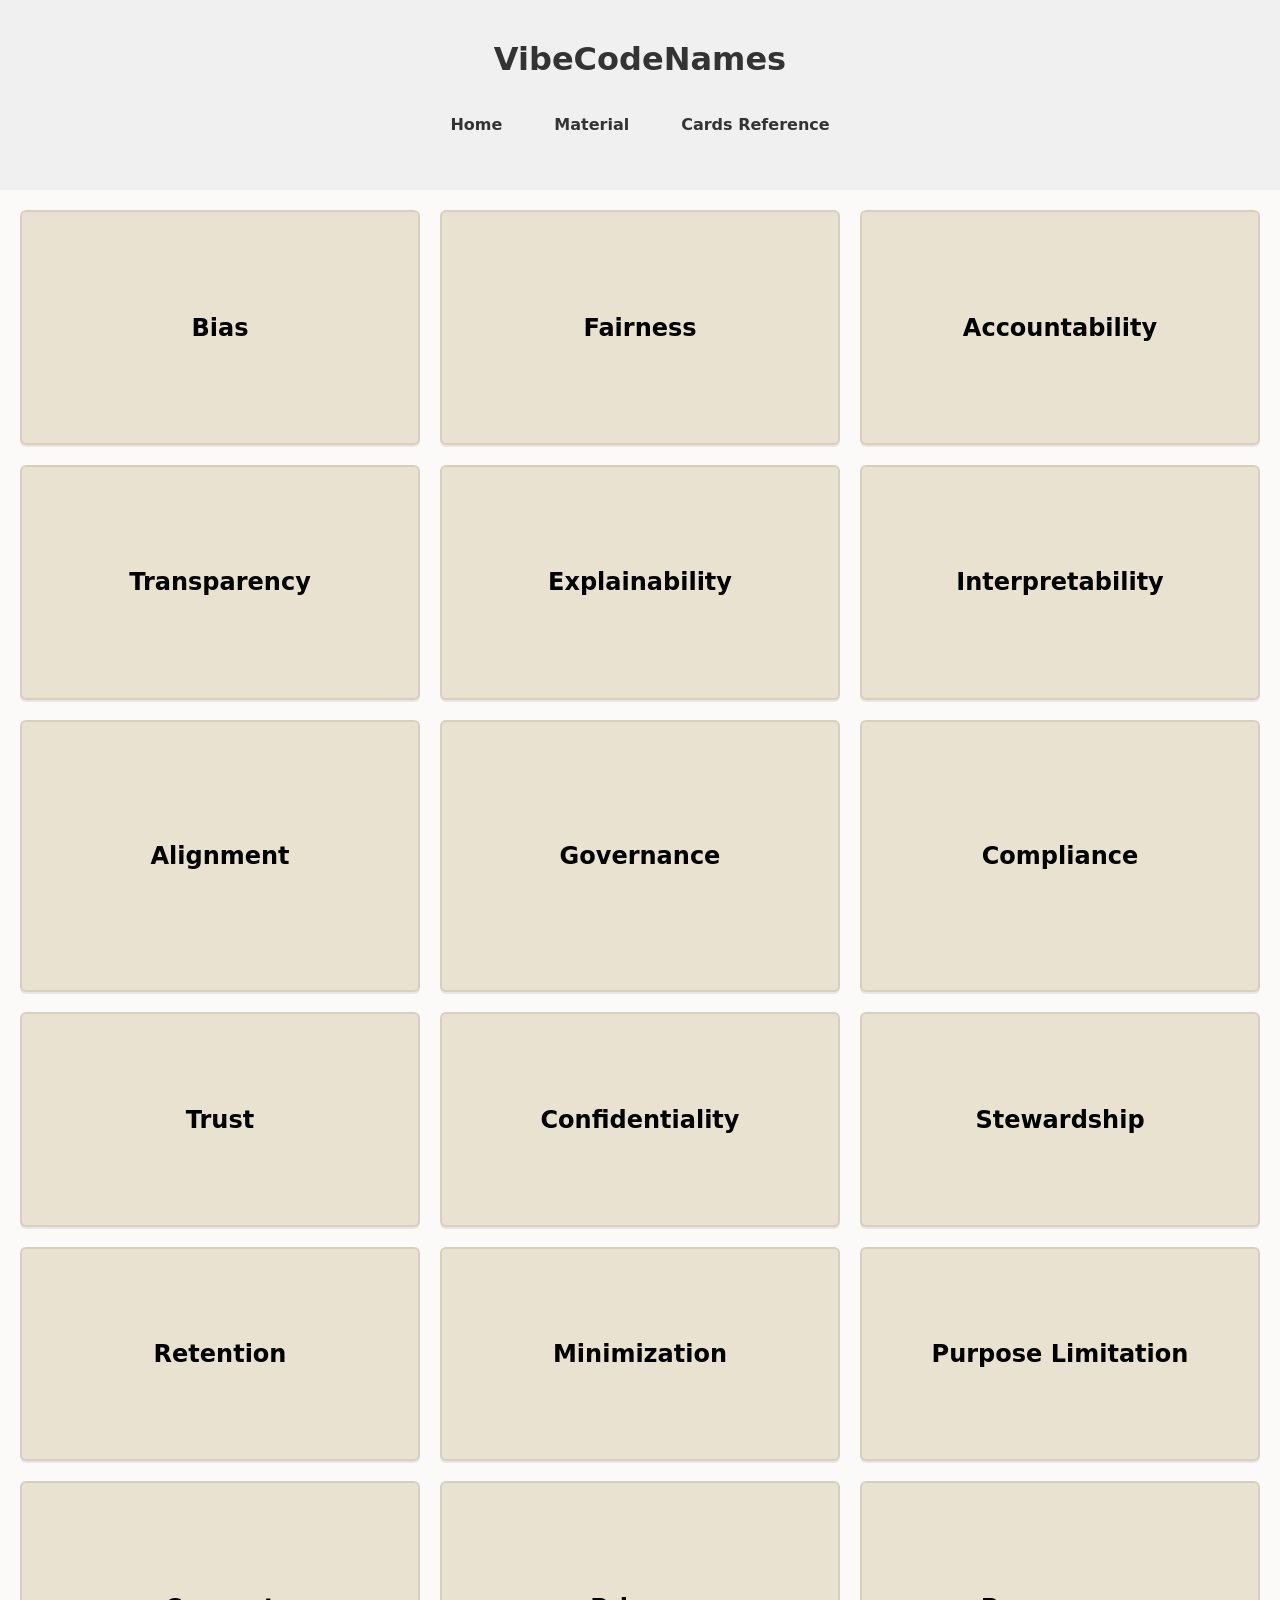
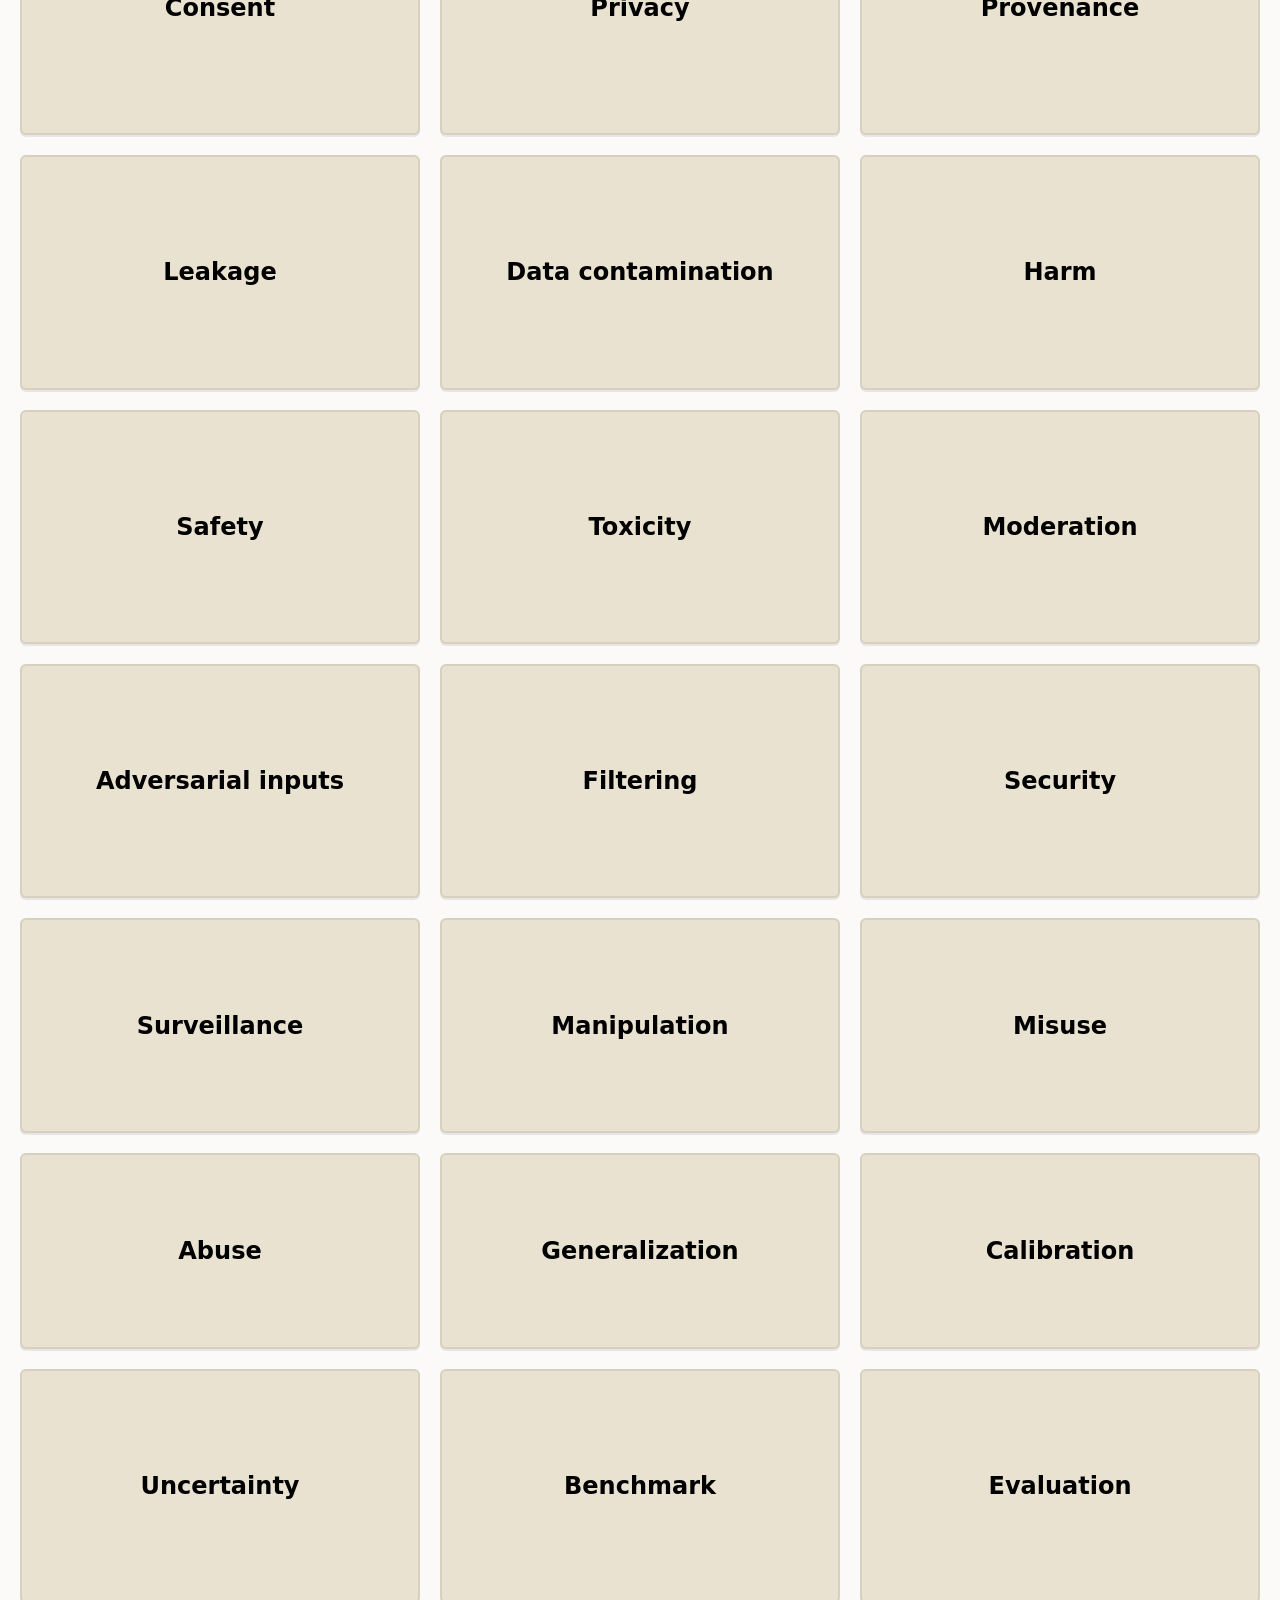
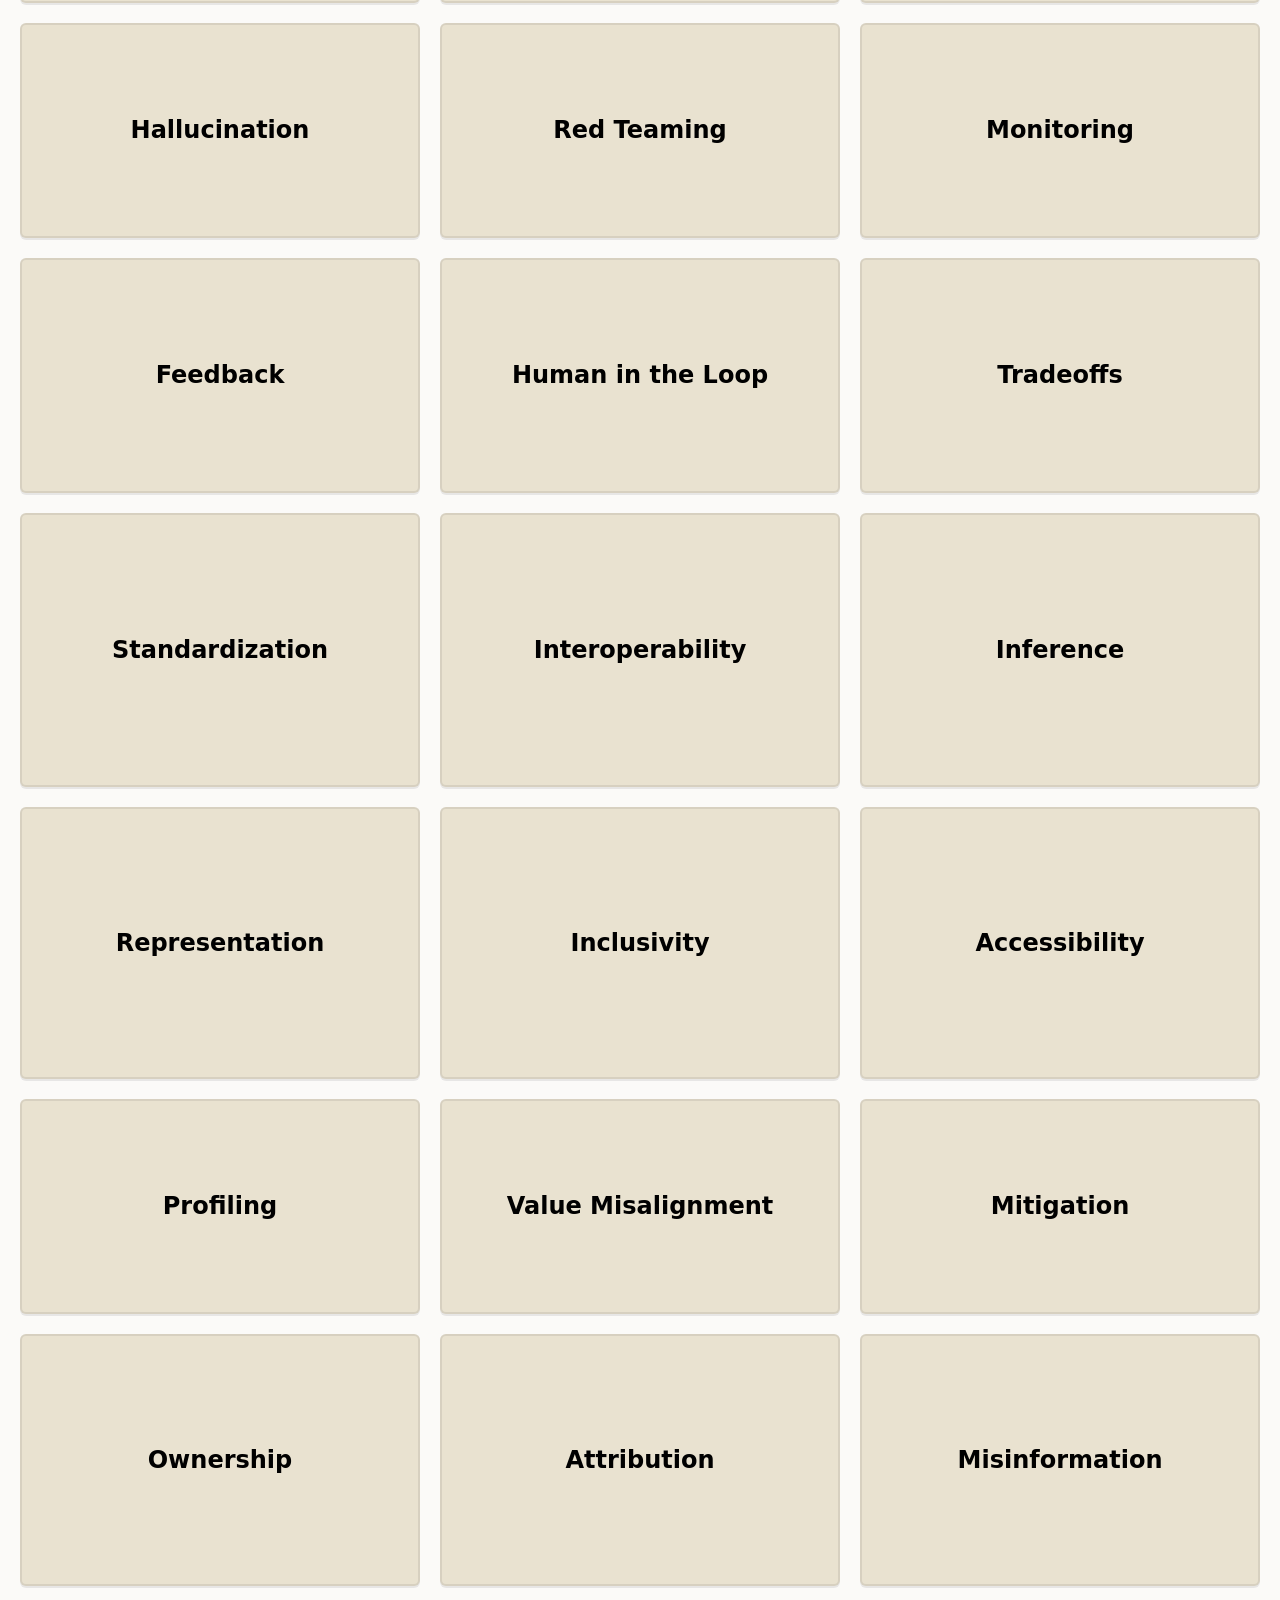
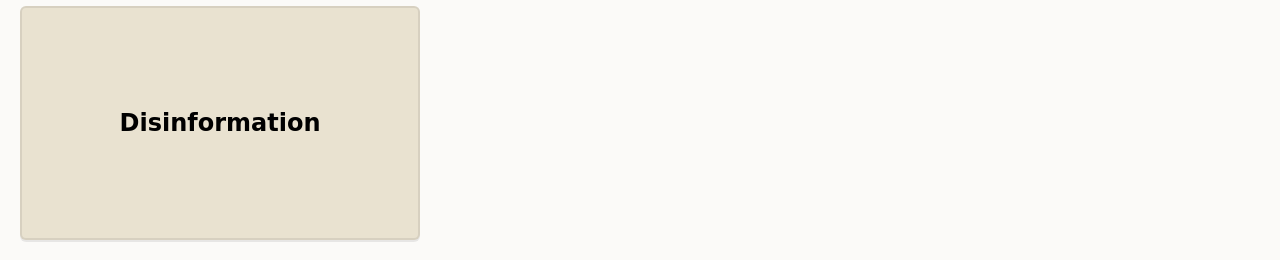
==== cards.html @ 82acf96e "do some extra work" ====
<!DOCTYPE html>
<html lang="en">

<head>
    <meta charset="UTF-8">
    <meta name="viewport" content="width=device-width, initial-scale=1.0">
    <title>VibeCodeNames - Cards</title>
    <link rel="stylesheet" href="styles.css">
    <link rel="stylesheet" href="cards.css">
    <script src="script.js" defer></script>
</head>

<body>
    <header>
        <h1><a href="index.html">VibeCodeNames</a></h1>
        <nav>
            <ul>
                <li><a href="index.html">Home</a></li>
                <li><a href="material.html">Material</a></li>
                <li><a href="cards.html">Cards Reference</a></li>
            </ul>
        </nav>
    </header>
    <div id="cards-container">
        <div class="card">
            <div class="full">
                <div class="card-header">
                    <h2>Bias</h2>
                </div>
                <div class="card-body">
                    <p class="word-definition">A systematic skew in data or model behavior that leads to unfair outcomes
                        for certain groups.</p>
                    <p class="word-question">If an AI hiring tool favors men over women for tech jobs, who is
                        responsible for fixing it? The developers, the company, or society?</p>
                </div>
            </div>
            <div class="initial">
                <h2>Bias</h2>
            </div>
        </div>

        <div class="card">
            <div class="full">
                <div class="card-header">
                    <h2>Fairness</h2>
                </div>
                <div class="card-body">
                    <p class="word-definition">The principle that models produce equitable outcomes across different
                        individuals or groups.</p>
                    <p class="word-question">Can an AI model ever be truly fair, or will it always reflect the biases of
                        its developers and its training data?</p>
                </div>
            </div>
            <div class="initial">
                <h2>Fairness</h2>
            </div>
        </div>

        <div class="card">
            <div class="full">
                <div class="card-header">
                    <h2>Accountability</h2>
                </div>
                <div class="card-body">
                    <p class="word-definition">The assignment of responsibility for the decisions and impacts of NLP
                        systems.</p>
                    <p class="word-question">If an AI model makes a harmful decision, who should be held responsible?
                    </p>
                </div>
            </div>
            <div class="initial">
                <h2>Accountability</h2>
            </div>
        </div>

        <div class="card">
            <div class="full">
                <div class="card-header">
                    <h2>Transparency</h2>
                </div>
                <div class="card-body">
                    <p class="word-definition">The degree to which data, model behavior, and decision processes are open
                        and understandable.</p>
                    <p class="word-question">If an AI model makes a decision that affects your life, should you have the
                        right to know how it made that decision?</p>
                </div>
            </div>
            <div class="initial">
                <h2>Transparency</h2>
            </div>
        </div>

        <div class="card">
            <div class="full">
                <div class="card-header">
                    <h2>Explainability</h2>
                </div>
                <div class="card-body">
                    <p class="word-definition">The ability to provide human-understandable reasons for a model’s
                        outputs.</p>
                    <p class="word-question">How much should we trust the decision of an AI model if we can't fully
                        understand how it reaches that conclusion?</p>
                </div>
            </div>
            <div class="initial">
                <h2>Explainability</h2>
            </div>
        </div>

        <div class="card">
            <div class="full">
                <div class="card-header">
                    <h2>Interpretability</h2>
                </div>
                <div class="card-body">
                    <p class="word-definition">The extent to which a model’s internal mechanisms can be directly
                        understood by humans.</p>
                    <p class="word-question">Is it acceptable for an AI model to be a "black box" if it works well, or
                        should we always know how it works?</p>
                </div>
            </div>
            <div class="initial">
                <h2>Interpretability</h2>
            </div>
        </div>

        <div class="card">
            <div class="full">
                <div class="card-header">
                    <h2>Alignment</h2>
                </div>
                <div class="card-body">
                    <p class="word-definition">The process of ensuring model behavior conforms to human values and
                        intended goals.</p>
                    <p class="word-question">Whose values should ann AI model align with? The values of its developers?
                        The values of its users? The values of society as a whole? What if these conflict with each
                        other?</p>
                </div>
            </div>
            <div class="initial">
                <h2>Alignment</h2>
            </div>
        </div>

        <div class="card">
            <div class="full">
                <div class="card-header">
                    <h2>Governance</h2>
                </div>
                <div class="card-body">
                    <p class="word-definition">The frameworks, policies, and processes guiding responsible AI
                        development and deployment.</p>
                    <p class="word-question">Should governments regulate AI models, or should developers be allowed to
                        self-regulate? What are the risks of either approach</p>
                </div>
            </div>
            <div class="initial">
                <h2>Governance</h2>
            </div>
        </div>

        <div class="card">
            <div class="full">
                <div class="card-header">
                    <h2>Compliance</h2>
                </div>
                <div class="card-body">
                    <p class="word-definition">Adherence to legal, regulatory, and ethical standards.</p>
                    <p class="word-question">If an AI model breaks a law, but its developers did not intend for this to
                        happen, can they be held accountable? If not, who (if anybody) can?</p>
                </div>
            </div>
            <div class="initial">
                <h2>Compliance</h2>
            </div>
        </div>

        <div class="card">
            <div class="full">
                <div class="card-header">
                    <h2>Trust</h2>
                </div>
                <div class="card-body">
                    <p class="word-definition">User confidence in a model’s reliability, transparency, and behavior.</p>
                    <p class="word-question">What does it take for you to trust an AI model?</p>
                </div>
            </div>
            <div class="initial">
                <h2>Trust</h2>
            </div>
        </div>

        <div class="card">
            <div class="full">
                <div class="card-header">
                    <h2>Confidentiality</h2>
                </div>
                <div class="card-body">
                    <p class="word-definition">The restriction of data access to authorized entities only.</p>
                    <p class="word-question">Should AI models in healthcare have access to sensitive patient data?</p>
                </div>
            </div>
            <div class="initial">
                <h2>Confidentiality</h2>
            </div>
        </div>

        <div class="card">
            <div class="full">
                <div class="card-header">
                    <h2>Stewardship</h2>
                </div>
                <div class="card-body">
                    <p class="word-definition">The responsible management of data throughout its lifecycle.</p>
                    <p class="word-question">Who should ultimately be held accountable for ensuring responsible data
                        stewardship within an organization?</p>
                </div>
            </div>
            <div class="initial">
                <h2>Stewardship</h2>
            </div>
        </div>

        <div class="card">
            <div class="full">
                <div class="card-header">
                    <h2>Retention</h2>
                </div>
                <div class="card-body">
                    <p class="word-definition">Policies governing how long data is stored before deletion.</p>
                    <p class="word-question">How long should companies be allowed to keep your data?</p>
                </div>
            </div>
            <div class="initial">
                <h2>Retention</h2>
            </div>
        </div>

        <div class="card">
            <div class="full">
                <div class="card-header">
                    <h2>Minimization</h2>
                </div>
                <div class="card-body">
                    <p class="word-definition">The practice of collecting only the data necessary for a specific
                        purpose.</p>
                    <p class="word-question">Does strict data minimization hinder the development of more accurate
                        systems?</p>
                </div>
            </div>
            <div class="initial">
                <h2>Minimization</h2>
            </div>
        </div>

        <div class="card">
            <div class="full">
                <div class="card-header">
                    <h2>Purpose Limitation</h2>
                </div>
                <div class="card-body">
                    <p class="word-definition">The use of data strictly for the originally specified uses.</p>
                    <p class="word-question">If a company uses your data for a different purpose than originally stated
                        that benefits you, is that ethically right?</p>
                </div>
            </div>
            <div class="initial">
                <h2>Purpose Limitation</h2>
            </div>
        </div>

        <div class="card">
            <div class="full">
                <div class="card-header">
                    <h2>Consent</h2>
                </div>
                <div class="card-body">
                    <p class="word-definition">User permission for collecting, processing, or using their data in NLP
                        systems.</p>
                    <p class="word-question">Is it ethical for companies to use your data if it is publicly available
                        (e.g. via social media), even if you didn't explictly agree to its use?</p>
                </div>
            </div>
            <div class="initial">
                <h2>Consent</h2>
            </div>
        </div>

        <div class="card">
            <div class="full">
                <div class="card-header">
                    <h2>Privacy</h2>
                </div>
                <div class="card-body">
                    <p class="word-definition">The protection of personal or sensitive information from unauthorized
                        access or exposure.</p>
                    <p class="word-question">To what extent are you willing to trade privacy for convenience or
                        personalized services?</p>
                </div>
            </div>
            <div class="initial">
                <h2>Privacy</h2>
            </div>
        </div>

        <div class="card">
            <div class="full">
                <div class="card-header">
                    <h2>Provenance</h2>
                </div>
                <div class="card-body">
                    <p class="word-definition">The origin, history, and transformations of data.</p>
                    <p class="word-question">Should companies be required to disclose where their training data comes
                        from?</p>
                </div>
            </div>
            <div class="initial">
                <h2>Provenance</h2>
            </div>
        </div>

        <div class="card">
            <div class="full">
                <div class="card-header">
                    <h2>Leakage</h2>
                </div>
                <div class="card-body">
                    <p class="word-definition">The unintended exposure of sensitive or training data during training or
                        inference.</p>
                    <p class="word-question">How can leakage affect perceived model performance and what misconceptions
                        could this introduce?</p>
                </div>
            </div>
            <div class="initial">
                <h2>Leakage</h2>
            </div>
        </div>

        <div class="card">
            <div class="full">
                <div class="card-header">
                    <h2>Data contamination</h2>
                </div>
                <div class="card-body">
                    <p class="word-definition">The inclusion of evaluation or benchmark data in training data, inflating
                        performance estimates.</p>
                    <p class="word-question">How does data contamination affect the credibility of benchmarks and
                        reported performance?</p>
                </div>
            </div>
            <div class="initial">
                <h2>Data contamination</h2>
            </div>
        </div>

        <div class="card">
            <div class="full">
                <div class="card-header">
                    <h2>Harm</h2>
                </div>
                <div class="card-body">
                    <p class="word-definition">Negative impacts caused by model behavior, including discrimination,
                        misinformation, or privacy violations.</p>
                    <p class="word-question">How could an AI model potentially harm you personally?</p>
                </div>
            </div>
            <div class="initial">
                <h2>Harm</h2>
            </div>
        </div>

        <div class="card">
            <div class="full">
                <div class="card-header">
                    <h2>Safety</h2>
                </div>
                <div class="card-body">
                    <p class="word-definition">The implementation of mechanisms that prevent harmful or unintended model
                        behavior.</p>
                    <p class="word-question">Should AI companies be required to actively notify its users about the
                        risks of using their model?</p>
                </div>
            </div>
            <div class="initial">
                <h2>Safety</h2>
            </div>
        </div>

        <div class="card">
            <div class="full">
                <div class="card-header">
                    <h2>Toxicity</h2>
                </div>
                <div class="card-body">
                    <p class="word-definition">The presence of offensive, abusive, or harmful language in text data or
                        outputs.</p>
                    <p class="word-question">Who decides what is considered toxic or not, and how does this differ per
                        medium?</p>
                </div>
            </div>
            <div class="initial">
                <h2>Toxicity</h2>
            </div>
        </div>

        <div class="card">
            <div class="full">
                <div class="card-header">
                    <h2>Moderation</h2>
                </div>
                <div class="card-body">
                    <p class="word-definition">The filtering or control of content to enforce safety or policy
                        constraints.</p>
                    <p class="word-question">How can moderation be performed consistently, while avoiding possible
                        individual biases of the moderators?</p>
                </div>
            </div>
            <div class="initial">
                <h2>Moderation</h2>
            </div>
        </div>

        <div class="card">
            <div class="full">
                <div class="card-header">
                    <h2>Adversarial inputs</h2>
                </div>
                <div class="card-body">
                    <p class="word-definition">Inputs intentionally crafted to exploit model weaknesses or cause errors.
                    </p>
                    <p class="word-question">Is it realistic to expect AI models to be fully resistant to adversarial
                        attacks, or should we instead focus on mitigation and response?</p>
                </div>
            </div>
            <div class="initial">
                <h2>Adversarial inputs</h2>
            </div>
        </div>

        <div class="card">
            <div class="full">
                <div class="card-header">
                    <h2>Filtering</h2>
                </div>
                <div class="card-body">
                    <p class="word-definition">The removal of undesirable or harmful content from data or outputs.</p>
                    <p class="word-question">Who should decide what is undesirable or harmful content?</p>
                </div>
            </div>
            <div class="initial">
                <h2>Filtering</h2>
            </div>
        </div>

        <div class="card">
            <div class="full">
                <div class="card-header">
                    <h2>Security</h2>
                </div>
                <div class="card-body">
                    <p class="word-definition">The protection of systems and data from unauthorized access, attacks, or
                        breaches.</p>
                    <p class="word-question">How much security is “enough”?</p>
                </div>
            </div>
            <div class="initial">
                <h2>Security</h2>
            </div>
        </div>

        <div class="card">
            <div class="full">
                <div class="card-header">
                    <h2>Surveillance</h2>
                </div>
                <div class="card-body">
                    <p class="word-definition">The large-scale monitoring of individuals through data collection and
                        analysis.</p>
                    <p class="word-question">Is surveillance ever right?</p>
                </div>
            </div>
            <div class="initial">
                <h2>Surveillance</h2>
            </div>
        </div>

        <div class="card">
            <div class="full">
                <div class="card-header">
                    <h2>Manipulation</h2>
                </div>
                <div class="card-body">
                    <p class="word-definition">The use of language models to influence user beliefs or behavior without
                        informed consent.</p>
                    <p class="word-question">Should an AI model manipulate someone if its in their best interest?</p>
                </div>
            </div>
            <div class="initial">
                <h2>Manipulation</h2>
            </div>
        </div>

        <div class="card">
            <div class="full">
                <div class="card-header">
                    <h2>Misuse</h2>
                </div>
                <div class="card-body">
                    <p class="word-definition">The unintended or inappropriate use of NLP systems.</p>
                    <p class="word-question">How can we prevent misuse of AI models?</p>
                </div>
            </div>
            <div class="initial">
                <h2>Misuse</h2>
            </div>
        </div>

        <div class="card">
            <div class="full">
                <div class="card-header">
                    <h2>Abuse</h2>
                </div>
                <div class="card-body">
                    <p class="word-definition">The deliberate use of NLP systems to cause harm or deceive.</p>
                    <p class="word-question">Where should the line be drawn between misuse and deliberate abuse of AI
                        systems?</p>
                </div>
            </div>
            <div class="initial">
                <h2>Abuse</h2>
            </div>
        </div>

        <div class="card">
            <div class="full">
                <div class="card-header">
                    <h2>Generalization</h2>
                </div>
                <div class="card-body">
                    <p class="word-definition">The ability of a model to perform well on unseen data outside its
                        training set.</p>
                    <p class="word-question">What could cause an AI model to work perfectly in a lab but fail in the
                        real world?</p>
                </div>
            </div>
            <div class="initial">
                <h2>Generalization</h2>
            </div>
        </div>

        <div class="card">
            <div class="full">
                <div class="card-header">
                    <h2>Calibration</h2>
                </div>
                <div class="card-body">
                    <p class="word-definition">The alignment between predicted probabilities and actual outcomes.</p>
                    <p class="word-question">How could the calibration of a model be improved?</p>
                </div>
            </div>
            <div class="initial">
                <h2>Calibration</h2>
            </div>
        </div>

        <div class="card">
            <div class="full">
                <div class="card-header">
                    <h2>Uncertainty</h2>
                </div>
                <div class="card-body">
                    <p class="word-definition">The degree of confidence associated with a model’s predictions.</p>
                    <p class="word-question">How certain do you think an AI model should be of an answer before
                        providing it? It is good enough to provide any answer, even if it's very uncertain?</p>
                </div>
            </div>
            <div class="initial">
                <h2>Uncertainty</h2>
            </div>
        </div>

        <div class="card">
            <div class="full">
                <div class="card-header">
                    <h2>Benchmark</h2>
                </div>
                <div class="card-body">
                    <p class="word-definition">A standardized dataset or metric used to compare model performance.</p>
                    <p class="word-question">What is a good way to evaluate how well a model performs? Are current
                        benchmarks (e.g. accuracy on different tasks) a good representation of how the world works?</p>
                </div>
            </div>
            <div class="initial">
                <h2>Benchmark</h2>
            </div>
        </div>

        <div class="card">
            <div class="full">
                <div class="card-header">
                    <h2>Evaluation</h2>
                </div>
                <div class="card-body">
                    <p class="word-definition">The measurement of model performance using technical and ethical metrics.
                    </p>
                    <p class="word-question">How can evaluation of a model influence its impact on the world?</p>
                </div>
            </div>
            <div class="initial">
                <h2>Evaluation</h2>
            </div>
        </div>

        <div class="card">
            <div class="full">
                <div class="card-header">
                    <h2>Hallucination</h2>
                </div>
                <div class="card-body">
                    <p class="word-definition">The generation of fluent but factually incorrect or unsupported content.
                    </p>
                    <p class="word-question">How can it be that these AI models produce content that is factually
                        untrue? Consider how these models work under the hood.</p>
                </div>
            </div>
            <div class="initial">
                <h2>Hallucination</h2>
            </div>
        </div>

        <div class="card">
            <div class="full">
                <div class="card-header">
                    <h2>Red Teaming</h2>
                </div>
                <div class="card-body">
                    <p class="word-definition">The practice of probing models to identify risks, vulnerabilities, or
                        failure modes.</p>
                    <p class="word-question">Should all AI models be required to undergo an third party probe to check
                        for security?</p>
                </div>
            </div>
            <div class="initial">
                <h2>Red Teaming</h2>
            </div>
        </div>

        <div class="card">
            <div class="full">
                <div class="card-header">
                    <h2>Monitoring</h2>
                </div>
                <div class="card-body">
                    <p class="word-definition">The continuous observation of model behavior in deployed environments.
                    </p>
                    <p class="word-question">In what ways does the amount of monitoring impact a model's performance?
                    </p>
                </div>
            </div>
            <div class="initial">
                <h2>Monitoring</h2>
            </div>
        </div>

        <div class="card">
            <div class="full">
                <div class="card-header">
                    <h2>Feedback</h2>
                </div>
                <div class="card-body">
                    <p class="word-definition">Information from users or systems used to improve model performance.</p>
                    <p class="word-question">How can we ensure that user feedback is helpful and doesn't introduce new
                        biases?</p>
                </div>
            </div>
            <div class="initial">
                <h2>Feedback</h2>
            </div>
        </div>

        <div class="card">
            <div class="full">
                <div class="card-header">
                    <h2>Human in the Loop</h2>
                </div>
                <div class="card-body">
                    <p class="word-definition">A design approach where human oversight is integrated into automated
                        decision-making.</p>
                    <p class="word-question">Could you imagine a scenario in which no human in the loop is required?
                        What would it look like?</p>
                </div>
            </div>
            <div class="initial">
                <h2>Human in the Loop</h2>
            </div>
        </div>

        <div class="card">
            <div class="full">
                <div class="card-header">
                    <h2>Tradeoffs</h2>
                </div>
                <div class="card-body">
                    <p class="word-definition">The balancing of competing objectives such as accuracy, fairness, and
                        efficiency.</p>
                    <p class="word-question">Should any of the aforementioned objectives take priority over others? Why
                        or why not?</p>
                </div>
            </div>
            <div class="initial">
                <h2>Tradeoffs</h2>
            </div>
        </div>

        <div class="card">
            <div class="full">
                <div class="card-header">
                    <h2>Standardization</h2>
                </div>
                <div class="card-body">
                    <p class="word-definition">The establishment of common practices, formats, or benchmarks.</p>
                    <p class="word-question">Should there be global standards for AI development, or should every
                        country/region make its own rules?</p>
                </div>
            </div>
            <div class="initial">
                <h2>Standardization</h2>
            </div>
        </div>

        <div class="card">
            <div class="full">
                <div class="card-header">
                    <h2>Interoperability</h2>
                </div>
                <div class="card-body">
                    <p class="word-definition">The ability of different systems to exchange and use data</p>
                    <p class="word-question">Should AI models from different companies be forced to work together, even
                        if it harms competition?</p>
                </div>
            </div>
            <div class="initial">
                <h2>Interoperability</h2>
            </div>
        </div>

        <div class="card">
            <div class="full">
                <div class="card-header">
                    <h2>Inference</h2>
                </div>
                <div class="card-body">
                    <p class="word-definition">The "doing" part of AI, where a trained model applies its learned
                        knowledge to new data, producing outputs like predictions, interpretations, or generated
                        responses</p>
                    <p class="word-question">How can we ensure that the output of the AI accurately infers from its
                        learned knowledge?</p>
                </div>
            </div>
            <div class="initial">
                <h2>Inference</h2>
            </div>
        </div>

        <div class="card">
            <div class="full">
                <div class="card-header">
                    <h2>Representation</h2>
                </div>
                <div class="card-body">
                    <p class="word-definition">The presence and portrayal of different demographic or social groups in
                        data.</p>
                    <p class="word-question">How would you want different social groups to be represented? Accurately
                        relating to the proportions in the real world, or some ideal world? (e.g., men and women split
                        50/50 in every profession, or more true to real life?)</p>
                </div>
            </div>
            <div class="initial">
                <h2>Representation</h2>
            </div>
        </div>

        <div class="card">
            <div class="full">
                <div class="card-header">
                    <h2>Inclusivity</h2>
                </div>
                <div class="card-body">
                    <p class="word-definition">The practice of ensuring diverse groups are fairly considered in system
                        design and outputs.</p>
                    <p class="word-question">How do you think inclusion could and should be implemented in AI? Do you
                        think all groups should be represented equally or does that bring their own issues?</p>
                </div>
            </div>
            <div class="initial">
                <h2>Inclusivity</h2>
            </div>
        </div>

        <div class="card">
            <div class="full">
                <div class="card-header">
                    <h2>Accessibility</h2>
                </div>
                <div class="card-body">
                    <p class="word-definition">The design of systems to be usable by people with varying abilities and
                        needs.</p>
                    <p class="word-question">Should AI companies make their models accessible to everyone, even if that
                        entails a lot of work for a small group?</p>
                </div>
            </div>
            <div class="initial">
                <h2>Accessibility</h2>
            </div>
        </div>

        <div class="card">
            <div class="full">
                <div class="card-header">
                    <h2>Profiling</h2>
                </div>
                <div class="card-body">
                    <p class="word-definition">The analysis of text data to infer attributes about individuals or
                        groups.</p>
                    <p class="word-question">What could be the danger of using a large amount of text about one group to
                        make conclusions about an individual?</p>
                </div>
            </div>
            <div class="initial">
                <h2>Profiling</h2>
            </div>
        </div>

        <div class="card">
            <div class="full">
                <div class="card-header">
                    <h2>Value Misalignment</h2>
                </div>
                <div class="card-body">
                    <p class="word-definition">A mismatch between model behavior and intended human values or goals.</p>
                    <p class="word-question">What would be an example of value misalignment, and how could this issue be
                        fixed?</p>
                </div>
            </div>
            <div class="initial">
                <h2>Value Misalignment</h2>
            </div>
        </div>

        <div class="card">
            <div class="full">
                <div class="card-header">
                    <h2>Mitigation</h2>
                </div>
                <div class="card-body">
                    <p class="word-definition">Actions taken to reduce identified risks or harms.</p>
                    <p class="word-question">Who should decide what the risks and harms are, and what is “good”?</p>
                </div>
            </div>
            <div class="initial">
                <h2>Mitigation</h2>
            </div>
        </div>

        <div class="card">
            <div class="full">
                <div class="card-header">
                    <h2>Ownership</h2>
                </div>
                <div class="card-body">
                    <p class="word-definition">The rights and control over data, models, or generated outputs.</p>
                    <p class="word-question">When you give a prompt to an AI model, who owns the rights to the answer it
                        produces?</p>
                </div>
            </div>
            <div class="initial">
                <h2>Ownership</h2>
            </div>
        </div>

        <div class="card">
            <div class="full">
                <div class="card-header">
                    <h2>Attribution</h2>
                </div>
                <div class="card-body">
                    <p class="word-definition">The identification and crediting of data sources or generated content
                        origins.</p>
                    <p class="word-question">How should AI companies respect the original authors when collecting data
                        and training on it? Should they be allowed to use any data they want, or should there be rules
                        and regulations?</p>
                </div>
            </div>
            <div class="initial">
                <h2>Attribution</h2>
            </div>
        </div>

        <div class="card">
            <div class="full">
                <div class="card-header">
                    <h2>Misinformation</h2>
                </div>
                <div class="card-body">
                    <p class="word-definition">False or misleading information produced without intent to deceive.</p>
                    <p class="word-question">How can an AI help in the spreading of misinformation?</p>
                </div>
            </div>
            <div class="initial">
                <h2>Misinformation</h2>
            </div>
        </div>

        <div class="card">
            <div class="full">
                <div class="card-header">
                    <h2>Disinformation</h2>
                </div>
                <div class="card-body">
                    <p class="word-definition">False information deliberately created to mislead.</p>
                    <p class="word-question">Is it easy to create disinformation with LLMs? Try it yourself! Think of a
                        creative (but fake) news headline, and have an LLM come up with a related article.</p>
                </div>
            </div>
            <div class="initial">
                <h2>Disinformation</h2>
            </div>
        </div>


    </div>
</body>

</html>
---- styles.css ----
body {
    margin: 0;
    background: #fbfaf8;
    font-family: system-ui, sans-serif;

}

header {

    display: flex;
    flex-direction: column;
    align-items: center;
    padding: 20px;
    background-color: #f0f0f0;

    h1 {
        text-align: center;
        margin-top: 20px;
    }

    a {
        text-decoration: none;
        color: #333;
        font-weight: bold;
        padding: 8px 16px;
        border-radius: 4px;
    }



    nav {
        text-align: center;
        margin-bottom: 20px;

        ul {
            list-style: none;
            padding: 0;
            display: inline-flex;
            gap: 20px;

            li {
                display: inline;

                a {
                    transition: background-color 0.3s;

                    &:hover {
                        background-color: #ddd;
                    }

                }

            }
        }
    }

}

#container {
    padding: 20px;

    h2 {
        margin-top: 0;
        text-align: center;
    }

    p {
        max-width: 800px;
        margin: 20px auto;
        line-height: 1.6;
        text-align: center;
    }


}
---- cards.css ----
#cards-container {
    display: grid;
    grid-template-columns: repeat(auto-fit, minmax(300px, 1fr));
    gap: 20px;
    padding: 20px;
}

.card {
    border-radius: 6px;
    padding: 18px;

    background: #e9e2d0;
    border: 2px solid rgba(0, 0, 0, 0.08);

    box-shadow: 0 2px 0 rgba(0, 0, 0, 0.08);
    display: grid;
}

/* Stack both states */
.card>.full,
.card>.initial {
    grid-area: 1 / 1;
    transition: opacity 0.3s ease, visibility 0.3s ease;


}

/* Hidden by default */
.card>.full {
    opacity: 0;
    visibility: hidden;
    pointer-events: none;


}

/* Visible by default */
.card>.initial {
    opacity: 1;
    visibility: visible;


}

/* Flipped state */
.card.flipped>.full {
    opacity: 1;
    visibility: visible;
    pointer-events: auto;
}

.card.flipped>.initial {
    opacity: 0;
    visibility: hidden;
    pointer-events: none;
}

.card>.initial {
    opacity: 1;
    visibility: visible;

    display: flex;
    align-items: center;
    justify-content: center;
    text-align: center;
}


.card-header {
    margin-bottom: 15px;
}

.card-header h2 {
    margin: 0;
    font-size: 1.5em;
}

.card-body {
    flex-grow: 1;
}

.word-definition {
    font-size: 1.1em;
    margin-bottom: 10px;
}

.word-question {
    font-size: 1em;
    color: #555;
}
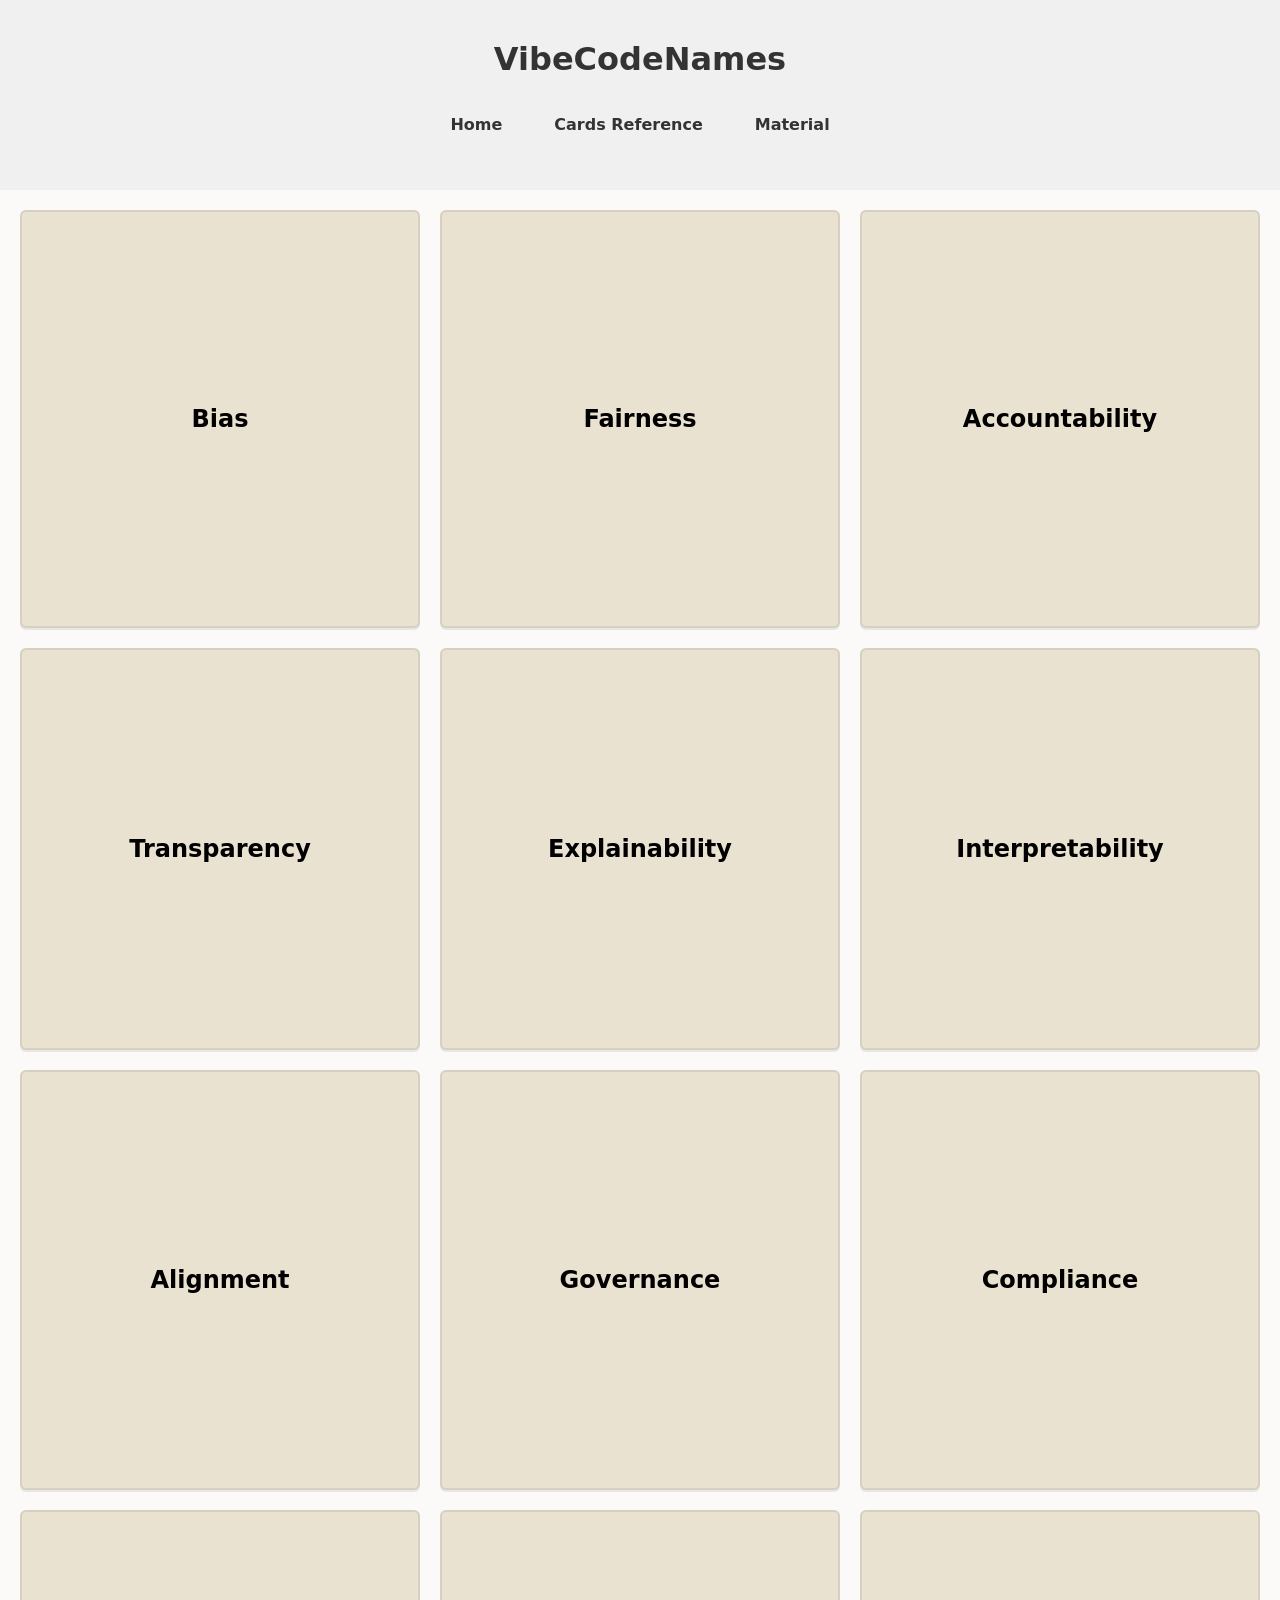
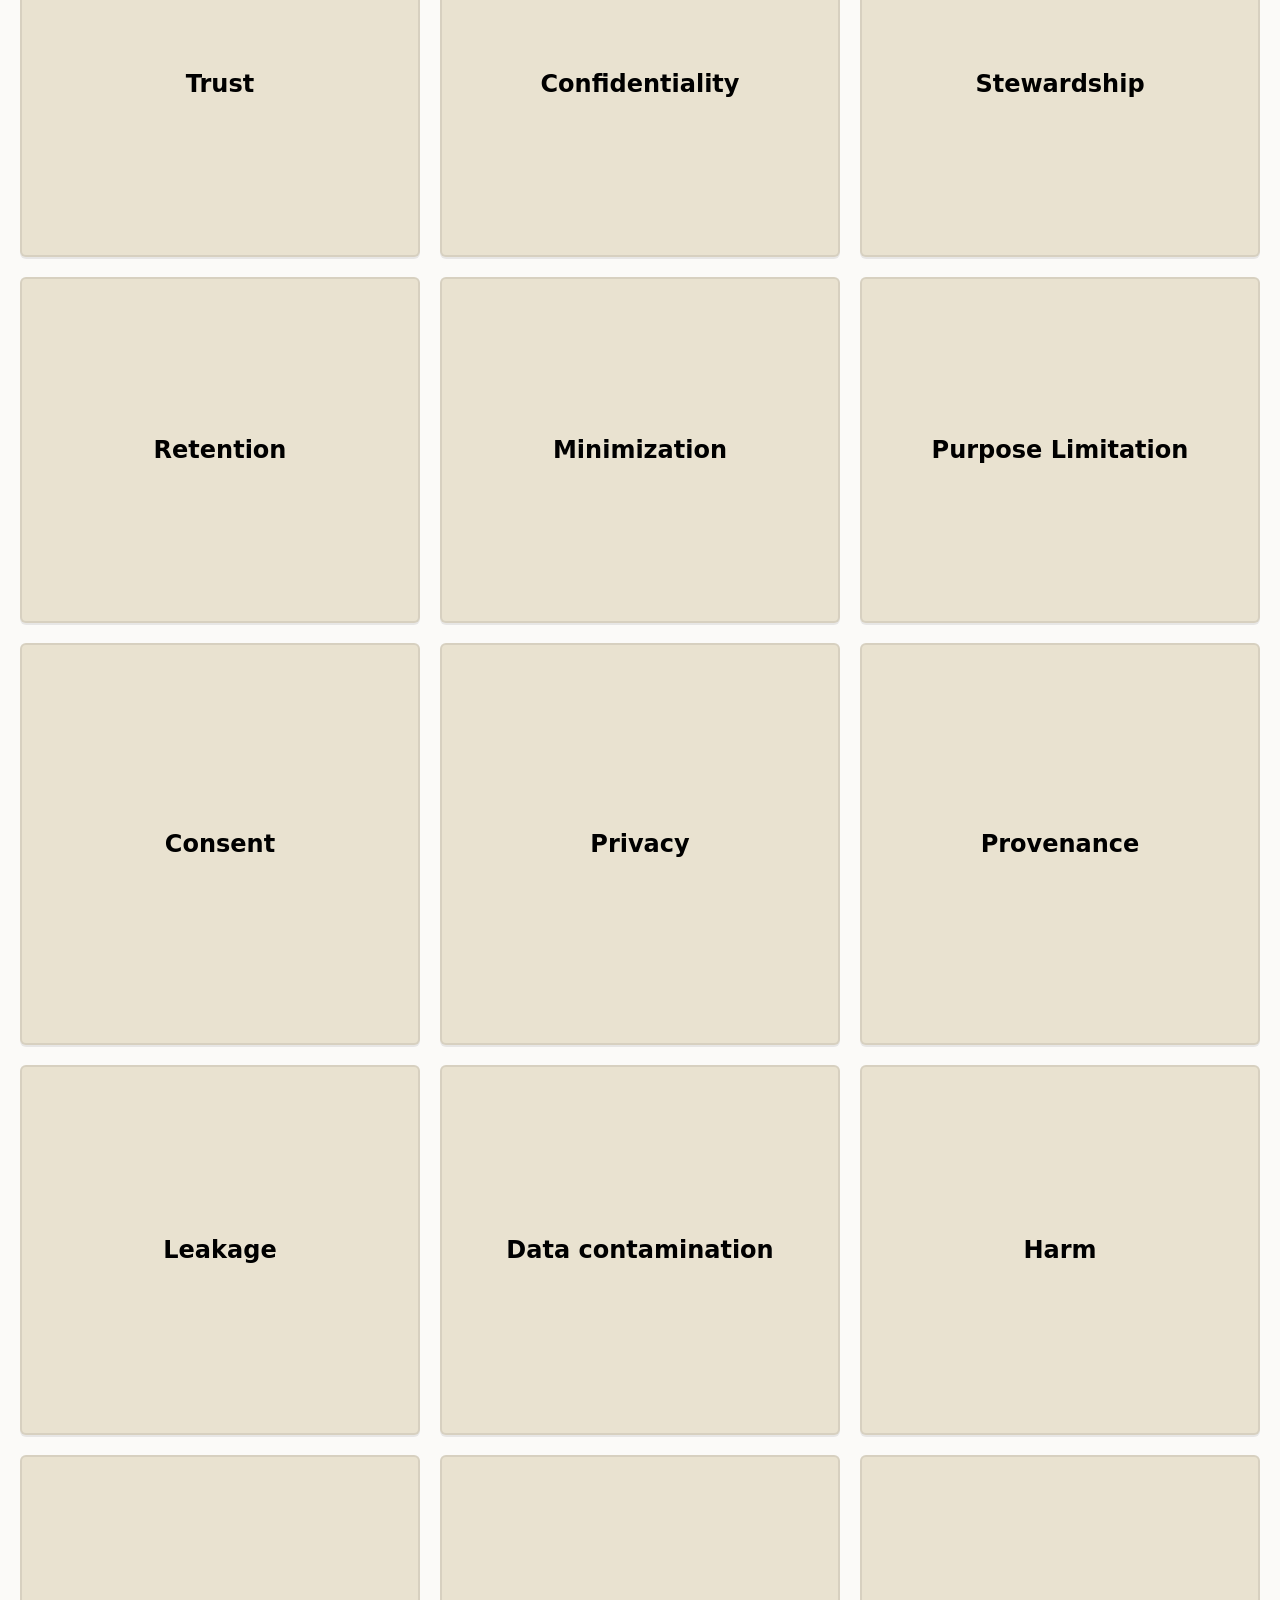
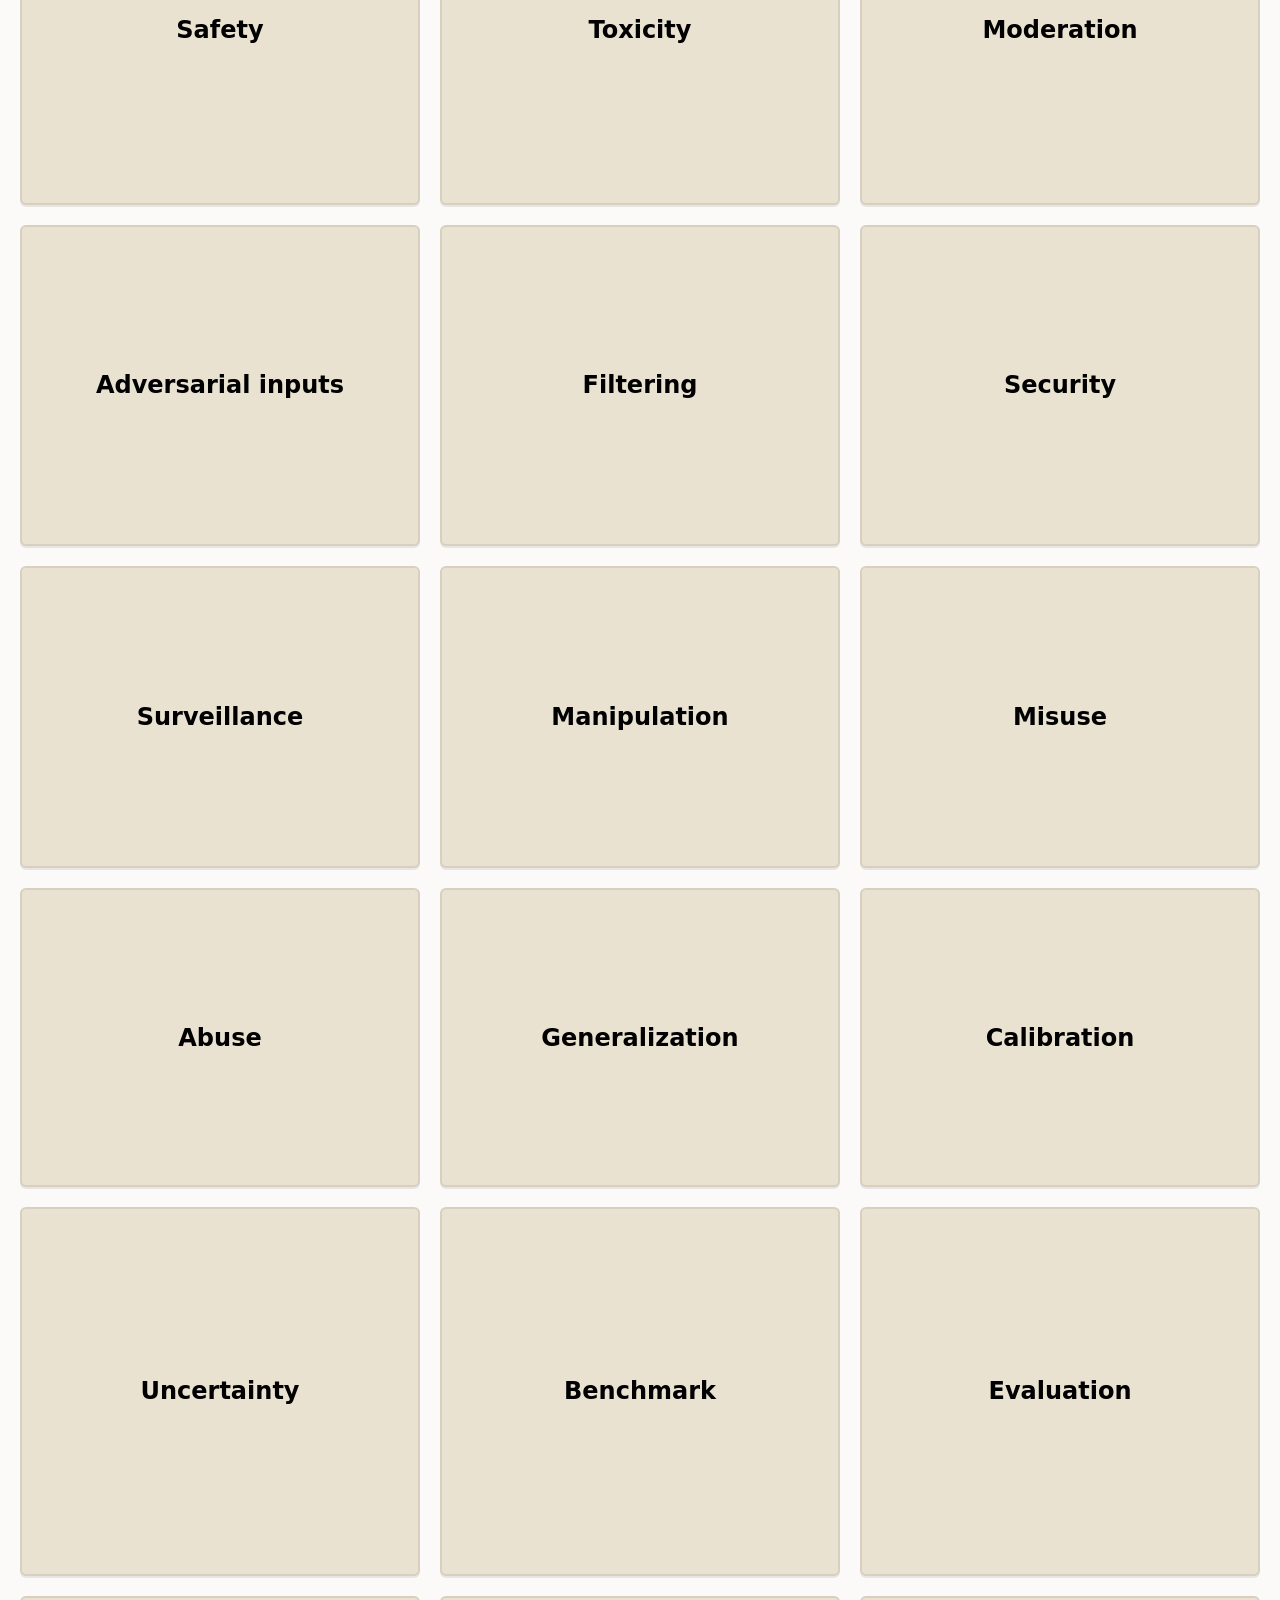
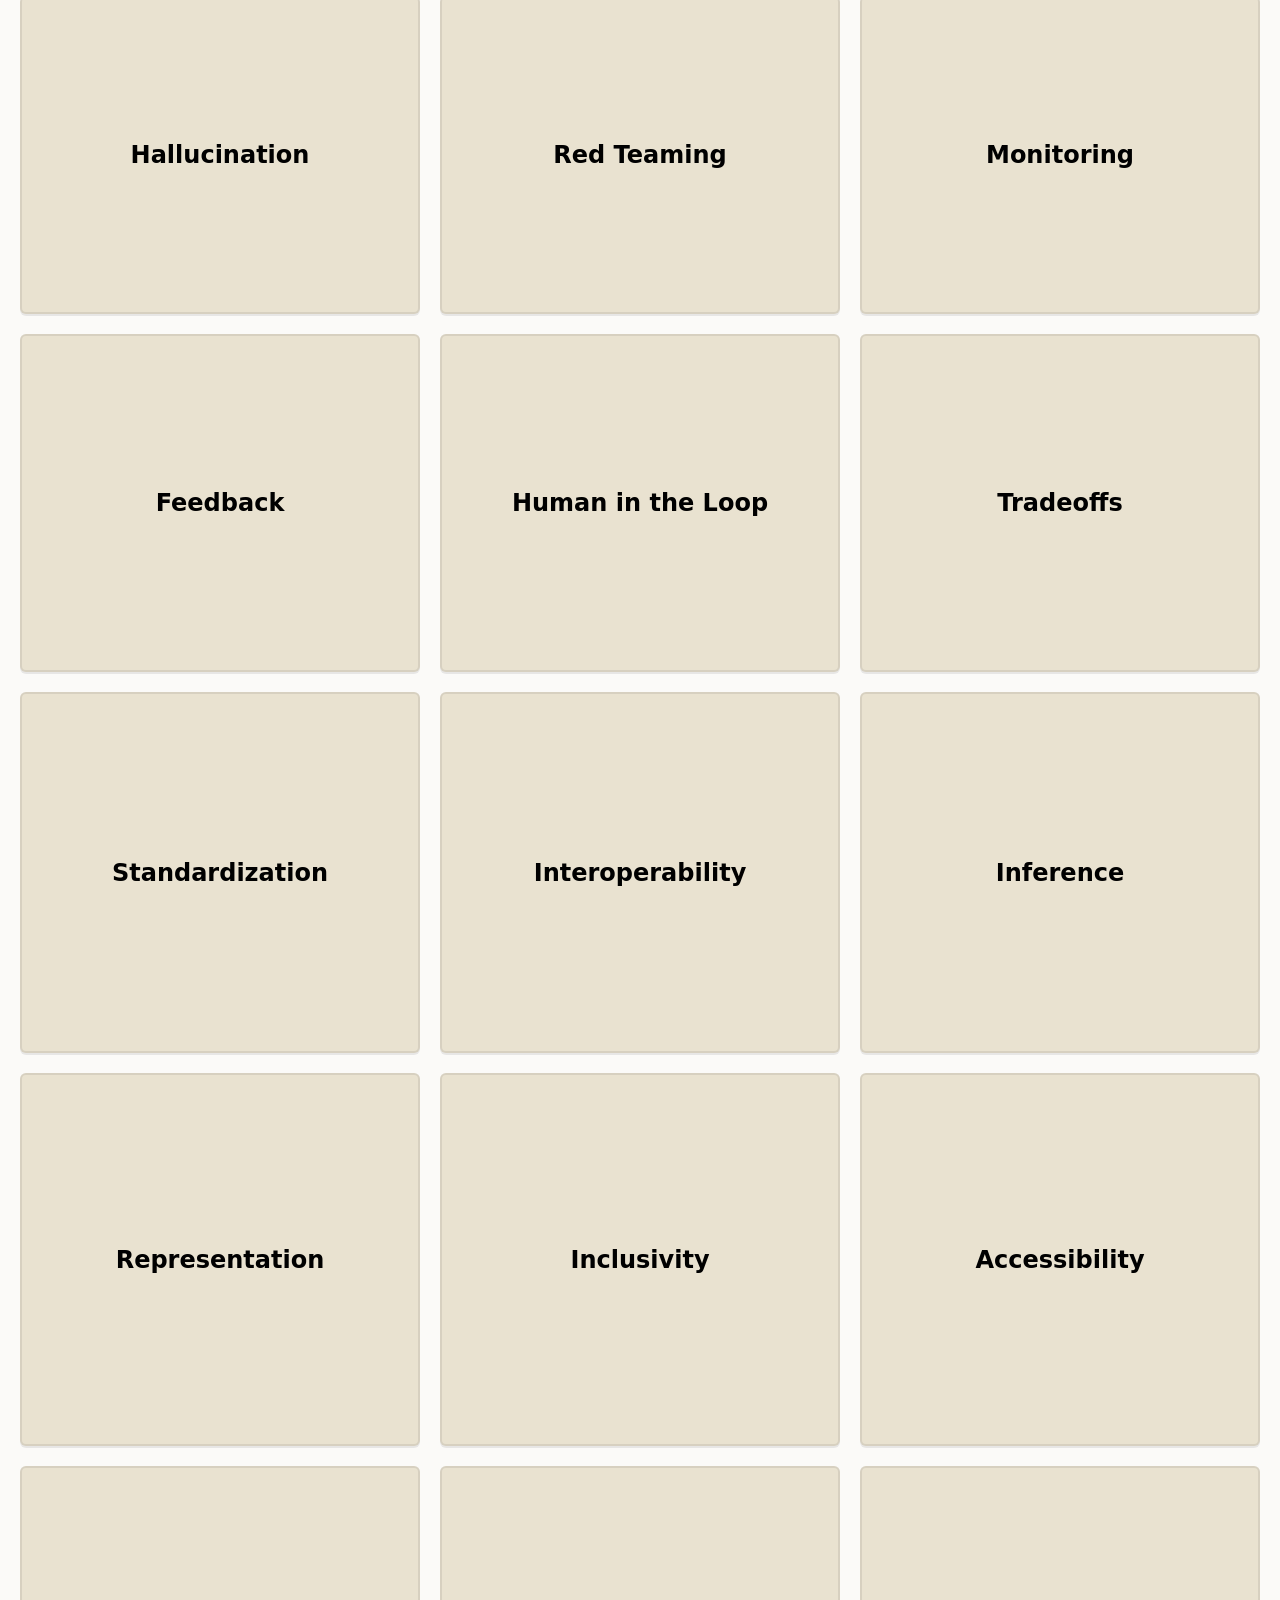
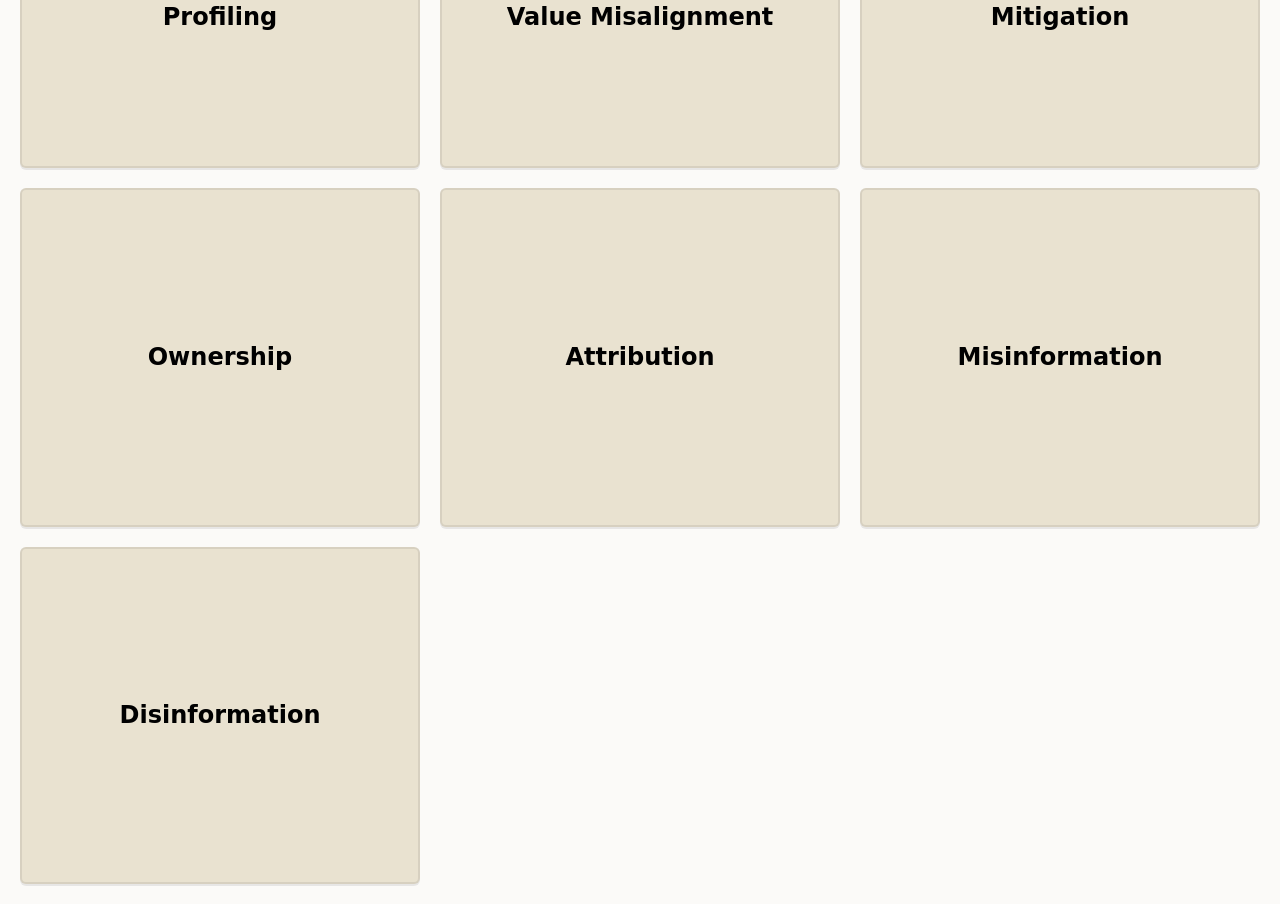
==== commit b1487e9f: "add references" ====
--- a/cards.html
+++ b/cards.html
@@ -16,916 +16,1134 @@
         <nav>
             <ul>
                 <li><a href="index.html">Home</a></li>
+                <li><a href="cards.html">Cards Reference</a></li>
                 <li><a href="material.html">Material</a></li>
-                <li><a href="cards.html">Cards Reference</a></li>
             </ul>
         </nav>
     </header>
     <div id="cards-container">
         <div class="card">
-            <div class="full">
-                <div class="card-header">
-                    <h2>Bias</h2>
-                </div>
-                <div class="card-body">
-                    <p class="word-definition">A systematic skew in data or model behavior that leads to unfair outcomes
-                        for certain groups.</p>
-                    <p class="word-question">If an AI hiring tool favors men over women for tech jobs, who is
-                        responsible for fixing it? The developers, the company, or society?</p>
-                </div>
-            </div>
-            <div class="initial">
-                <h2>Bias</h2>
-            </div>
-        </div>
-
-        <div class="card">
-            <div class="full">
-                <div class="card-header">
-                    <h2>Fairness</h2>
-                </div>
-                <div class="card-body">
-                    <p class="word-definition">The principle that models produce equitable outcomes across different
-                        individuals or groups.</p>
-                    <p class="word-question">Can an AI model ever be truly fair, or will it always reflect the biases of
-                        its developers and its training data?</p>
-                </div>
-            </div>
-            <div class="initial">
-                <h2>Fairness</h2>
-            </div>
-        </div>
-
-        <div class="card">
-            <div class="full">
-                <div class="card-header">
-                    <h2>Accountability</h2>
-                </div>
-                <div class="card-body">
-                    <p class="word-definition">The assignment of responsibility for the decisions and impacts of NLP
-                        systems.</p>
-                    <p class="word-question">If an AI model makes a harmful decision, who should be held responsible?
-                    </p>
-                </div>
-            </div>
-            <div class="initial">
-                <h2>Accountability</h2>
-            </div>
-        </div>
-
-        <div class="card">
-            <div class="full">
-                <div class="card-header">
-                    <h2>Transparency</h2>
-                </div>
-                <div class="card-body">
-                    <p class="word-definition">The degree to which data, model behavior, and decision processes are open
-                        and understandable.</p>
-                    <p class="word-question">If an AI model makes a decision that affects your life, should you have the
-                        right to know how it made that decision?</p>
-                </div>
-            </div>
-            <div class="initial">
-                <h2>Transparency</h2>
-            </div>
-        </div>
-
-        <div class="card">
-            <div class="full">
-                <div class="card-header">
-                    <h2>Explainability</h2>
-                </div>
-                <div class="card-body">
-                    <p class="word-definition">The ability to provide human-understandable reasons for a model’s
-                        outputs.</p>
-                    <p class="word-question">How much should we trust the decision of an AI model if we can't fully
-                        understand how it reaches that conclusion?</p>
-                </div>
-            </div>
-            <div class="initial">
-                <h2>Explainability</h2>
-            </div>
-        </div>
-
-        <div class="card">
-            <div class="full">
-                <div class="card-header">
-                    <h2>Interpretability</h2>
-                </div>
-                <div class="card-body">
-                    <p class="word-definition">The extent to which a model’s internal mechanisms can be directly
-                        understood by humans.</p>
-                    <p class="word-question">Is it acceptable for an AI model to be a "black box" if it works well, or
-                        should we always know how it works?</p>
-                </div>
-            </div>
-            <div class="initial">
-                <h2>Interpretability</h2>
-            </div>
-        </div>
-
-        <div class="card">
-            <div class="full">
-                <div class="card-header">
-                    <h2>Alignment</h2>
-                </div>
-                <div class="card-body">
-                    <p class="word-definition">The process of ensuring model behavior conforms to human values and
-                        intended goals.</p>
-                    <p class="word-question">Whose values should ann AI model align with? The values of its developers?
-                        The values of its users? The values of society as a whole? What if these conflict with each
-                        other?</p>
-                </div>
-            </div>
-            <div class="initial">
-                <h2>Alignment</h2>
-            </div>
-        </div>
-
-        <div class="card">
-            <div class="full">
-                <div class="card-header">
-                    <h2>Governance</h2>
-                </div>
-                <div class="card-body">
-                    <p class="word-definition">The frameworks, policies, and processes guiding responsible AI
-                        development and deployment.</p>
-                    <p class="word-question">Should governments regulate AI models, or should developers be allowed to
-                        self-regulate? What are the risks of either approach</p>
-                </div>
-            </div>
-            <div class="initial">
-                <h2>Governance</h2>
-            </div>
-        </div>
-
-        <div class="card">
-            <div class="full">
-                <div class="card-header">
-                    <h2>Compliance</h2>
-                </div>
-                <div class="card-body">
-                    <p class="word-definition">Adherence to legal, regulatory, and ethical standards.</p>
-                    <p class="word-question">If an AI model breaks a law, but its developers did not intend for this to
-                        happen, can they be held accountable? If not, who (if anybody) can?</p>
-                </div>
-            </div>
-            <div class="initial">
-                <h2>Compliance</h2>
-            </div>
-        </div>
-
-        <div class="card">
-            <div class="full">
-                <div class="card-header">
-                    <h2>Trust</h2>
-                </div>
-                <div class="card-body">
-                    <p class="word-definition">User confidence in a model’s reliability, transparency, and behavior.</p>
-                    <p class="word-question">What does it take for you to trust an AI model?</p>
-                </div>
-            </div>
-            <div class="initial">
-                <h2>Trust</h2>
-            </div>
-        </div>
-
-        <div class="card">
-            <div class="full">
-                <div class="card-header">
-                    <h2>Confidentiality</h2>
-                </div>
-                <div class="card-body">
-                    <p class="word-definition">The restriction of data access to authorized entities only.</p>
-                    <p class="word-question">Should AI models in healthcare have access to sensitive patient data?</p>
-                </div>
-            </div>
-            <div class="initial">
-                <h2>Confidentiality</h2>
-            </div>
-        </div>
-
-        <div class="card">
-            <div class="full">
-                <div class="card-header">
-                    <h2>Stewardship</h2>
-                </div>
-                <div class="card-body">
-                    <p class="word-definition">The responsible management of data throughout its lifecycle.</p>
-                    <p class="word-question">Who should ultimately be held accountable for ensuring responsible data
-                        stewardship within an organization?</p>
-                </div>
-            </div>
-            <div class="initial">
-                <h2>Stewardship</h2>
-            </div>
-        </div>
-
-        <div class="card">
-            <div class="full">
-                <div class="card-header">
-                    <h2>Retention</h2>
-                </div>
-                <div class="card-body">
-                    <p class="word-definition">Policies governing how long data is stored before deletion.</p>
-                    <p class="word-question">How long should companies be allowed to keep your data?</p>
-                </div>
-            </div>
-            <div class="initial">
-                <h2>Retention</h2>
-            </div>
-        </div>
-
-        <div class="card">
-            <div class="full">
-                <div class="card-header">
-                    <h2>Minimization</h2>
-                </div>
-                <div class="card-body">
-                    <p class="word-definition">The practice of collecting only the data necessary for a specific
-                        purpose.</p>
-                    <p class="word-question">Does strict data minimization hinder the development of more accurate
-                        systems?</p>
-                </div>
-            </div>
-            <div class="initial">
-                <h2>Minimization</h2>
-            </div>
-        </div>
-
-        <div class="card">
-            <div class="full">
-                <div class="card-header">
-                    <h2>Purpose Limitation</h2>
-                </div>
-                <div class="card-body">
-                    <p class="word-definition">The use of data strictly for the originally specified uses.</p>
-                    <p class="word-question">If a company uses your data for a different purpose than originally stated
-                        that benefits you, is that ethically right?</p>
-                </div>
-            </div>
-            <div class="initial">
-                <h2>Purpose Limitation</h2>
-            </div>
-        </div>
-
-        <div class="card">
-            <div class="full">
-                <div class="card-header">
-                    <h2>Consent</h2>
-                </div>
-                <div class="card-body">
-                    <p class="word-definition">User permission for collecting, processing, or using their data in NLP
-                        systems.</p>
-                    <p class="word-question">Is it ethical for companies to use your data if it is publicly available
-                        (e.g. via social media), even if you didn't explictly agree to its use?</p>
-                </div>
-            </div>
-            <div class="initial">
-                <h2>Consent</h2>
-            </div>
-        </div>
-
-        <div class="card">
-            <div class="full">
-                <div class="card-header">
-                    <h2>Privacy</h2>
-                </div>
-                <div class="card-body">
-                    <p class="word-definition">The protection of personal or sensitive information from unauthorized
-                        access or exposure.</p>
-                    <p class="word-question">To what extent are you willing to trade privacy for convenience or
-                        personalized services?</p>
-                </div>
-            </div>
-            <div class="initial">
-                <h2>Privacy</h2>
-            </div>
-        </div>
-
-        <div class="card">
-            <div class="full">
-                <div class="card-header">
-                    <h2>Provenance</h2>
-                </div>
-                <div class="card-body">
-                    <p class="word-definition">The origin, history, and transformations of data.</p>
-                    <p class="word-question">Should companies be required to disclose where their training data comes
-                        from?</p>
-                </div>
-            </div>
-            <div class="initial">
-                <h2>Provenance</h2>
-            </div>
-        </div>
-
-        <div class="card">
-            <div class="full">
-                <div class="card-header">
-                    <h2>Leakage</h2>
-                </div>
-                <div class="card-body">
-                    <p class="word-definition">The unintended exposure of sensitive or training data during training or
-                        inference.</p>
-                    <p class="word-question">How can leakage affect perceived model performance and what misconceptions
-                        could this introduce?</p>
-                </div>
-            </div>
-            <div class="initial">
-                <h2>Leakage</h2>
-            </div>
-        </div>
-
-        <div class="card">
-            <div class="full">
-                <div class="card-header">
-                    <h2>Data contamination</h2>
-                </div>
-                <div class="card-body">
-                    <p class="word-definition">The inclusion of evaluation or benchmark data in training data, inflating
-                        performance estimates.</p>
-                    <p class="word-question">How does data contamination affect the credibility of benchmarks and
-                        reported performance?</p>
-                </div>
-            </div>
-            <div class="initial">
-                <h2>Data contamination</h2>
-            </div>
-        </div>
-
-        <div class="card">
-            <div class="full">
-                <div class="card-header">
-                    <h2>Harm</h2>
-                </div>
-                <div class="card-body">
-                    <p class="word-definition">Negative impacts caused by model behavior, including discrimination,
-                        misinformation, or privacy violations.</p>
-                    <p class="word-question">How could an AI model potentially harm you personally?</p>
-                </div>
-            </div>
-            <div class="initial">
-                <h2>Harm</h2>
-            </div>
-        </div>
-
-        <div class="card">
-            <div class="full">
-                <div class="card-header">
-                    <h2>Safety</h2>
-                </div>
-                <div class="card-body">
-                    <p class="word-definition">The implementation of mechanisms that prevent harmful or unintended model
-                        behavior.</p>
-                    <p class="word-question">Should AI companies be required to actively notify its users about the
-                        risks of using their model?</p>
-                </div>
-            </div>
-            <div class="initial">
-                <h2>Safety</h2>
-            </div>
-        </div>
-
-        <div class="card">
-            <div class="full">
-                <div class="card-header">
-                    <h2>Toxicity</h2>
-                </div>
-                <div class="card-body">
-                    <p class="word-definition">The presence of offensive, abusive, or harmful language in text data or
-                        outputs.</p>
-                    <p class="word-question">Who decides what is considered toxic or not, and how does this differ per
-                        medium?</p>
-                </div>
-            </div>
-            <div class="initial">
-                <h2>Toxicity</h2>
-            </div>
-        </div>
-
-        <div class="card">
-            <div class="full">
-                <div class="card-header">
-                    <h2>Moderation</h2>
-                </div>
-                <div class="card-body">
-                    <p class="word-definition">The filtering or control of content to enforce safety or policy
-                        constraints.</p>
-                    <p class="word-question">How can moderation be performed consistently, while avoiding possible
-                        individual biases of the moderators?</p>
-                </div>
-            </div>
-            <div class="initial">
-                <h2>Moderation</h2>
-            </div>
-        </div>
-
-        <div class="card">
-            <div class="full">
-                <div class="card-header">
-                    <h2>Adversarial inputs</h2>
-                </div>
-                <div class="card-body">
-                    <p class="word-definition">Inputs intentionally crafted to exploit model weaknesses or cause errors.
-                    </p>
-                    <p class="word-question">Is it realistic to expect AI models to be fully resistant to adversarial
-                        attacks, or should we instead focus on mitigation and response?</p>
-                </div>
-            </div>
-            <div class="initial">
-                <h2>Adversarial inputs</h2>
-            </div>
-        </div>
-
-        <div class="card">
-            <div class="full">
-                <div class="card-header">
-                    <h2>Filtering</h2>
-                </div>
-                <div class="card-body">
-                    <p class="word-definition">The removal of undesirable or harmful content from data or outputs.</p>
-                    <p class="word-question">Who should decide what is undesirable or harmful content?</p>
-                </div>
-            </div>
-            <div class="initial">
-                <h2>Filtering</h2>
-            </div>
-        </div>
-
-        <div class="card">
-            <div class="full">
-                <div class="card-header">
-                    <h2>Security</h2>
-                </div>
-                <div class="card-body">
-                    <p class="word-definition">The protection of systems and data from unauthorized access, attacks, or
-                        breaches.</p>
-                    <p class="word-question">How much security is “enough”?</p>
-                </div>
-            </div>
-            <div class="initial">
-                <h2>Security</h2>
-            </div>
-        </div>
-
-        <div class="card">
-            <div class="full">
-                <div class="card-header">
-                    <h2>Surveillance</h2>
-                </div>
-                <div class="card-body">
-                    <p class="word-definition">The large-scale monitoring of individuals through data collection and
-                        analysis.</p>
-                    <p class="word-question">Is surveillance ever right?</p>
-                </div>
-            </div>
-            <div class="initial">
-                <h2>Surveillance</h2>
-            </div>
-        </div>
-
-        <div class="card">
-            <div class="full">
-                <div class="card-header">
-                    <h2>Manipulation</h2>
-                </div>
-                <div class="card-body">
-                    <p class="word-definition">The use of language models to influence user beliefs or behavior without
-                        informed consent.</p>
-                    <p class="word-question">Should an AI model manipulate someone if its in their best interest?</p>
-                </div>
-            </div>
-            <div class="initial">
-                <h2>Manipulation</h2>
-            </div>
-        </div>
-
-        <div class="card">
-            <div class="full">
-                <div class="card-header">
-                    <h2>Misuse</h2>
-                </div>
-                <div class="card-body">
-                    <p class="word-definition">The unintended or inappropriate use of NLP systems.</p>
-                    <p class="word-question">How can we prevent misuse of AI models?</p>
-                </div>
-            </div>
-            <div class="initial">
-                <h2>Misuse</h2>
-            </div>
-        </div>
-
-        <div class="card">
-            <div class="full">
-                <div class="card-header">
-                    <h2>Abuse</h2>
-                </div>
-                <div class="card-body">
-                    <p class="word-definition">The deliberate use of NLP systems to cause harm or deceive.</p>
-                    <p class="word-question">Where should the line be drawn between misuse and deliberate abuse of AI
-                        systems?</p>
-                </div>
-            </div>
-            <div class="initial">
-                <h2>Abuse</h2>
-            </div>
-        </div>
-
-        <div class="card">
-            <div class="full">
-                <div class="card-header">
-                    <h2>Generalization</h2>
-                </div>
-                <div class="card-body">
-                    <p class="word-definition">The ability of a model to perform well on unseen data outside its
-                        training set.</p>
-                    <p class="word-question">What could cause an AI model to work perfectly in a lab but fail in the
-                        real world?</p>
-                </div>
-            </div>
-            <div class="initial">
-                <h2>Generalization</h2>
-            </div>
-        </div>
-
-        <div class="card">
-            <div class="full">
-                <div class="card-header">
-                    <h2>Calibration</h2>
-                </div>
-                <div class="card-body">
-                    <p class="word-definition">The alignment between predicted probabilities and actual outcomes.</p>
-                    <p class="word-question">How could the calibration of a model be improved?</p>
-                </div>
-            </div>
-            <div class="initial">
-                <h2>Calibration</h2>
-            </div>
-        </div>
-
-        <div class="card">
-            <div class="full">
-                <div class="card-header">
-                    <h2>Uncertainty</h2>
-                </div>
-                <div class="card-body">
-                    <p class="word-definition">The degree of confidence associated with a model’s predictions.</p>
-                    <p class="word-question">How certain do you think an AI model should be of an answer before
-                        providing it? It is good enough to provide any answer, even if it's very uncertain?</p>
-                </div>
-            </div>
-            <div class="initial">
-                <h2>Uncertainty</h2>
-            </div>
-        </div>
-
-        <div class="card">
-            <div class="full">
-                <div class="card-header">
-                    <h2>Benchmark</h2>
-                </div>
-                <div class="card-body">
-                    <p class="word-definition">A standardized dataset or metric used to compare model performance.</p>
-                    <p class="word-question">What is a good way to evaluate how well a model performs? Are current
-                        benchmarks (e.g. accuracy on different tasks) a good representation of how the world works?</p>
-                </div>
-            </div>
-            <div class="initial">
-                <h2>Benchmark</h2>
-            </div>
-        </div>
-
-        <div class="card">
-            <div class="full">
-                <div class="card-header">
-                    <h2>Evaluation</h2>
-                </div>
-                <div class="card-body">
-                    <p class="word-definition">The measurement of model performance using technical and ethical metrics.
-                    </p>
-                    <p class="word-question">How can evaluation of a model influence its impact on the world?</p>
-                </div>
-            </div>
-            <div class="initial">
-                <h2>Evaluation</h2>
-            </div>
-        </div>
-
-        <div class="card">
-            <div class="full">
-                <div class="card-header">
-                    <h2>Hallucination</h2>
-                </div>
-                <div class="card-body">
-                    <p class="word-definition">The generation of fluent but factually incorrect or unsupported content.
-                    </p>
-                    <p class="word-question">How can it be that these AI models produce content that is factually
-                        untrue? Consider how these models work under the hood.</p>
-                </div>
-            </div>
-            <div class="initial">
-                <h2>Hallucination</h2>
-            </div>
-        </div>
-
-        <div class="card">
-            <div class="full">
-                <div class="card-header">
-                    <h2>Red Teaming</h2>
-                </div>
-                <div class="card-body">
-                    <p class="word-definition">The practice of probing models to identify risks, vulnerabilities, or
-                        failure modes.</p>
-                    <p class="word-question">Should all AI models be required to undergo an third party probe to check
-                        for security?</p>
-                </div>
-            </div>
-            <div class="initial">
-                <h2>Red Teaming</h2>
-            </div>
-        </div>
-
-        <div class="card">
-            <div class="full">
-                <div class="card-header">
-                    <h2>Monitoring</h2>
-                </div>
-                <div class="card-body">
-                    <p class="word-definition">The continuous observation of model behavior in deployed environments.
-                    </p>
-                    <p class="word-question">In what ways does the amount of monitoring impact a model's performance?
-                    </p>
-                </div>
-            </div>
-            <div class="initial">
-                <h2>Monitoring</h2>
-            </div>
-        </div>
-
-        <div class="card">
-            <div class="full">
-                <div class="card-header">
-                    <h2>Feedback</h2>
-                </div>
-                <div class="card-body">
-                    <p class="word-definition">Information from users or systems used to improve model performance.</p>
-                    <p class="word-question">How can we ensure that user feedback is helpful and doesn't introduce new
-                        biases?</p>
-                </div>
-            </div>
-            <div class="initial">
-                <h2>Feedback</h2>
-            </div>
-        </div>
-
-        <div class="card">
-            <div class="full">
-                <div class="card-header">
-                    <h2>Human in the Loop</h2>
-                </div>
-                <div class="card-body">
-                    <p class="word-definition">A design approach where human oversight is integrated into automated
-                        decision-making.</p>
-                    <p class="word-question">Could you imagine a scenario in which no human in the loop is required?
-                        What would it look like?</p>
-                </div>
-            </div>
-            <div class="initial">
-                <h2>Human in the Loop</h2>
-            </div>
-        </div>
-
-        <div class="card">
-            <div class="full">
-                <div class="card-header">
-                    <h2>Tradeoffs</h2>
-                </div>
-                <div class="card-body">
-                    <p class="word-definition">The balancing of competing objectives such as accuracy, fairness, and
-                        efficiency.</p>
-                    <p class="word-question">Should any of the aforementioned objectives take priority over others? Why
-                        or why not?</p>
-                </div>
-            </div>
-            <div class="initial">
-                <h2>Tradeoffs</h2>
-            </div>
-        </div>
-
-        <div class="card">
-            <div class="full">
-                <div class="card-header">
-                    <h2>Standardization</h2>
-                </div>
-                <div class="card-body">
-                    <p class="word-definition">The establishment of common practices, formats, or benchmarks.</p>
-                    <p class="word-question">Should there be global standards for AI development, or should every
-                        country/region make its own rules?</p>
-                </div>
-            </div>
-            <div class="initial">
-                <h2>Standardization</h2>
-            </div>
-        </div>
-
-        <div class="card">
-            <div class="full">
-                <div class="card-header">
-                    <h2>Interoperability</h2>
-                </div>
-                <div class="card-body">
-                    <p class="word-definition">The ability of different systems to exchange and use data</p>
-                    <p class="word-question">Should AI models from different companies be forced to work together, even
-                        if it harms competition?</p>
-                </div>
-            </div>
-            <div class="initial">
-                <h2>Interoperability</h2>
-            </div>
-        </div>
-
-        <div class="card">
-            <div class="full">
-                <div class="card-header">
-                    <h2>Inference</h2>
-                </div>
-                <div class="card-body">
-                    <p class="word-definition">The "doing" part of AI, where a trained model applies its learned
-                        knowledge to new data, producing outputs like predictions, interpretations, or generated
-                        responses</p>
-                    <p class="word-question">How can we ensure that the output of the AI accurately infers from its
-                        learned knowledge?</p>
-                </div>
-            </div>
-            <div class="initial">
-                <h2>Inference</h2>
-            </div>
-        </div>
-
-        <div class="card">
-            <div class="full">
-                <div class="card-header">
-                    <h2>Representation</h2>
-                </div>
-                <div class="card-body">
-                    <p class="word-definition">The presence and portrayal of different demographic or social groups in
-                        data.</p>
-                    <p class="word-question">How would you want different social groups to be represented? Accurately
-                        relating to the proportions in the real world, or some ideal world? (e.g., men and women split
-                        50/50 in every profession, or more true to real life?)</p>
-                </div>
-            </div>
-            <div class="initial">
-                <h2>Representation</h2>
-            </div>
-        </div>
-
-        <div class="card">
-            <div class="full">
-                <div class="card-header">
-                    <h2>Inclusivity</h2>
-                </div>
-                <div class="card-body">
-                    <p class="word-definition">The practice of ensuring diverse groups are fairly considered in system
-                        design and outputs.</p>
-                    <p class="word-question">How do you think inclusion could and should be implemented in AI? Do you
-                        think all groups should be represented equally or does that bring their own issues?</p>
-                </div>
-            </div>
-            <div class="initial">
-                <h2>Inclusivity</h2>
-            </div>
-        </div>
-
-        <div class="card">
-            <div class="full">
-                <div class="card-header">
-                    <h2>Accessibility</h2>
-                </div>
-                <div class="card-body">
-                    <p class="word-definition">The design of systems to be usable by people with varying abilities and
-                        needs.</p>
-                    <p class="word-question">Should AI companies make their models accessible to everyone, even if that
-                        entails a lot of work for a small group?</p>
-                </div>
-            </div>
-            <div class="initial">
-                <h2>Accessibility</h2>
-            </div>
-        </div>
-
-        <div class="card">
-            <div class="full">
-                <div class="card-header">
-                    <h2>Profiling</h2>
-                </div>
-                <div class="card-body">
-                    <p class="word-definition">The analysis of text data to infer attributes about individuals or
-                        groups.</p>
-                    <p class="word-question">What could be the danger of using a large amount of text about one group to
-                        make conclusions about an individual?</p>
-                </div>
-            </div>
-            <div class="initial">
-                <h2>Profiling</h2>
-            </div>
-        </div>
-
-        <div class="card">
-            <div class="full">
-                <div class="card-header">
-                    <h2>Value Misalignment</h2>
-                </div>
-                <div class="card-body">
-                    <p class="word-definition">A mismatch between model behavior and intended human values or goals.</p>
-                    <p class="word-question">What would be an example of value misalignment, and how could this issue be
-                        fixed?</p>
-                </div>
-            </div>
-            <div class="initial">
-                <h2>Value Misalignment</h2>
-            </div>
-        </div>
-
-        <div class="card">
-            <div class="full">
-                <div class="card-header">
-                    <h2>Mitigation</h2>
-                </div>
-                <div class="card-body">
-                    <p class="word-definition">Actions taken to reduce identified risks or harms.</p>
-                    <p class="word-question">Who should decide what the risks and harms are, and what is “good”?</p>
-                </div>
-            </div>
-            <div class="initial">
-                <h2>Mitigation</h2>
-            </div>
-        </div>
-
-        <div class="card">
-            <div class="full">
-                <div class="card-header">
-                    <h2>Ownership</h2>
-                </div>
-                <div class="card-body">
-                    <p class="word-definition">The rights and control over data, models, or generated outputs.</p>
-                    <p class="word-question">When you give a prompt to an AI model, who owns the rights to the answer it
-                        produces?</p>
-                </div>
-            </div>
-            <div class="initial">
-                <h2>Ownership</h2>
-            </div>
-        </div>
-
-        <div class="card">
-            <div class="full">
-                <div class="card-header">
-                    <h2>Attribution</h2>
-                </div>
-                <div class="card-body">
-                    <p class="word-definition">The identification and crediting of data sources or generated content
-                        origins.</p>
-                    <p class="word-question">How should AI companies respect the original authors when collecting data
-                        and training on it? Should they be allowed to use any data they want, or should there be rules
-                        and regulations?</p>
-                </div>
-            </div>
-            <div class="initial">
-                <h2>Attribution</h2>
-            </div>
-        </div>
-
-        <div class="card">
-            <div class="full">
-                <div class="card-header">
-                    <h2>Misinformation</h2>
-                </div>
-                <div class="card-body">
-                    <p class="word-definition">False or misleading information produced without intent to deceive.</p>
-                    <p class="word-question">How can an AI help in the spreading of misinformation?</p>
-                </div>
-            </div>
-            <div class="initial">
-                <h2>Misinformation</h2>
-            </div>
-        </div>
-
-        <div class="card">
-            <div class="full">
-                <div class="card-header">
-                    <h2>Disinformation</h2>
-                </div>
-                <div class="card-body">
-                    <p class="word-definition">False information deliberately created to mislead.</p>
-                    <p class="word-question">Is it easy to create disinformation with LLMs? Try it yourself! Think of a
-                        creative (but fake) news headline, and have an LLM come up with a related article.</p>
-                </div>
-            </div>
-            <div class="initial">
-                <h2>Disinformation</h2>
-            </div>
-        </div>
+    <div class="full">
+        <div class="card-header">
+            <h2>Bias</h2>
+        </div>
+        <div class="card-body">
+            <p class="word-definition">A systematic skew in data or model behavior that leads to unfair outcomes for certain groups.</p>
+            <p class="word-question">If an AI hiring tool favors men over women for tech jobs, who is responsible for fixing it? The developers, the company, or society?</p>
+            <h3>Further Reading</h3>
+            <ul>
+                <li><a href="https://aclanthology.org/N19-1062/" target="_blank">Black is to Criminal as Caucasian is to Police: Detecting and Removing Multiclass Bias in Word Embeddings</a> (aclanthology.org)</li>
+<li><a href="https://aclanthology.org/2020.acl-main.485/" target="_blank">Language (Technology) is Power: A Critical Survey of “Bias” in NLP</a> (aclanthology.org)</li>
+<li><a href="https://www.reuters.com/article/us-amazon-com-jobs-automation-insight-idUSKCN1MK08G/" target="_blank">Insight - Amazon scraps secret AI recruiting tool that showed bias against women</a> (www.reuters.com)</li>
+
+            </ul>
+        </div>
+    </div>
+    <div class="initial">
+        <h2>Bias</h2>
+    </div>
+</div>
+
+<div class="card">
+    <div class="full">
+        <div class="card-header">
+            <h2>Fairness</h2>
+        </div>
+        <div class="card-body">
+            <p class="word-definition">The principle that models produce equitable outcomes across different individuals or groups.</p>
+            <p class="word-question">Can an AI model ever be truly fair, or will it always reflect the biases of its developers and its training data?</p>
+            <h3>Further Reading</h3>
+            <ul>
+                <li><a href="https://www.mdpi.com/2413-4155/6/1/3" target="_blank">Fairness and Bias in Artificial Intelligence: A Brief Survey of Sources, Impacts, and Mitigation Strategies</a> (www.mdpi.com)</li>
+<li><a href="https://www.youtube.com/watch?v=fMym_BKWQzk" target="_blank">The Trouble with Bias - NIPS 2017 Keynote</a> (www.youtube.com)</li>
+
+            </ul>
+        </div>
+    </div>
+    <div class="initial">
+        <h2>Fairness</h2>
+    </div>
+</div>
+
+<div class="card">
+    <div class="full">
+        <div class="card-header">
+            <h2>Accountability</h2>
+        </div>
+        <div class="card-body">
+            <p class="word-definition">The assignment of responsibility for the decisions and impacts of NLP systems.</p>
+            <p class="word-question">If an AI model makes a harmful decision, who should be held responsible?</p>
+            <h3>Further Reading</h3>
+            <ul>
+                <li><a href="https://www.frontiersin.org/journals/human-dynamics/articles/10.3389/fhumd.2024.1421273/full" target="_blank">Transparency and accountability in AI systems: safeguarding wellbeing in the age of algorithmic decision-making</a> (www.frontiersin.org)</li>
+<li><a href="https://aiethics.turing.ac.uk/modules/accountability/?modulepage=part-one-introduction-to-accountability" target="_blank">AI Accountability in Practice</a> (aiethics.turing.ac.uk)</li>
+
+            </ul>
+        </div>
+    </div>
+    <div class="initial">
+        <h2>Accountability</h2>
+    </div>
+</div>
+
+<div class="card">
+    <div class="full">
+        <div class="card-header">
+            <h2>Transparency</h2>
+        </div>
+        <div class="card-body">
+            <p class="word-definition">The degree to which data, model behavior, and decision processes are open and understandable.</p>
+            <p class="word-question">If an AI model makes a decision that affects your life, should you have the right to know how it made that decision?</p>
+            <h3>Further Reading</h3>
+            <ul>
+                <li><a href="https://www.frontiersin.org/journals/artificial-intelligence/articles/10.3389/frai.2022.879603/full" target="_blank">Transparency of AI in Healthcare as a Multilayered System of Accountabilities: Between Legal Requirements and Technical Limitations</a> (www.frontiersin.org)</li>
+<li><a href="https://ics.events/journal-of-digital-art-humanities/unlocking-the-black-box-explainable-artificial-intelligence-xai-for-trust-and-transparency-in-ai-systems/" target="_blank">Unlocking the Black Box: Explainable Artificial Intelligence (XAI) for Trust and Transparency in AI Systems</a> (ics.events)</li>
+
+            </ul>
+        </div>
+    </div>
+    <div class="initial">
+        <h2>Transparency</h2>
+    </div>
+</div>
+
+<div class="card">
+    <div class="full">
+        <div class="card-header">
+            <h2>Explainability</h2>
+        </div>
+        <div class="card-body">
+            <p class="word-definition">The ability to provide human-understandable reasons for a model’s outputs.</p>
+            <p class="word-question">How much should we trust the decision of an AI model if we can't fully understand how it reaches that conclusion?</p>
+            <h3>Further Reading</h3>
+            <ul>
+                <li><a href="https://www.frontiersin.org/journals/artificial-intelligence/articles/10.3389/frai.2023.1225093/full" target="_blank">Rationalization for explainable NLP: a survey</a> (www.frontiersin.org)</li>
+<li><a href="https://dl.acm.org/doi/full/10.1145/3561048" target="_blank">Explainable AI (XAI): Core Ideas, Techniques, and Solutions</a> (dl.acm.org)</li>
+
+            </ul>
+        </div>
+    </div>
+    <div class="initial">
+        <h2>Explainability</h2>
+    </div>
+</div>
+
+<div class="card">
+    <div class="full">
+        <div class="card-header">
+            <h2>Interpretability</h2>
+        </div>
+        <div class="card-body">
+            <p class="word-definition">The extent to which a model’s internal mechanisms can be directly understood by humans.</p>
+            <p class="word-question">Is it acceptable for an AI model to be a "black box" if it works well, or should we always know how it works?</p>
+            <h3>Further Reading</h3>
+            <ul>
+                <li><a href="https://arxiv.org/abs/2004.03685" target="_blank">Towards Faithfully Interpretable NLP Systems: How should we define and evaluate faithfulness?</a> (arxiv.org)</li>
+<li><a href="https://www.ibm.com/think/topics/interpretability" target="_blank">What is AI Interpretability</a> (www.ibm.com)</li>
+
+            </ul>
+        </div>
+    </div>
+    <div class="initial">
+        <h2>Interpretability</h2>
+    </div>
+</div>
+
+<div class="card">
+    <div class="full">
+        <div class="card-header">
+            <h2>Alignment</h2>
+        </div>
+        <div class="card-body">
+            <p class="word-definition">The process of ensuring model behavior conforms to human values and intended goals.</p>
+            <p class="word-question">Whose values should ann AI model align with? The values of its developers? The values of its users? The values of society as a whole? What if these conflict with each other?</p>
+            <h3>Further Reading</h3>
+            <ul>
+                <li><a href="https://arxiv.org/abs/2201.10474" target="_blank">Whose Language Counts as High Quality? Measuring Language Ideologies in Text Data Selection</a> (arxiv.org)</li>
+<li><a href="https://nlpers.blogspot.com/2016/06/language-bias-and-black-sheep.html" target="_blank">Language bias and black sheep</a> (nlpers.blogspot.com)</li>
+
+            </ul>
+        </div>
+    </div>
+    <div class="initial">
+        <h2>Alignment</h2>
+    </div>
+</div>
+
+<div class="card">
+    <div class="full">
+        <div class="card-header">
+            <h2>Governance</h2>
+        </div>
+        <div class="card-body">
+            <p class="word-definition">The frameworks, policies, and processes guiding responsible AI development and deployment.</p>
+            <p class="word-question">Should governments regulate AI models, or should developers be allowed to self-regulate? What are the risks of either approach</p>
+            <h3>Further Reading</h3>
+            <ul>
+                <li><a href="https://aclanthology.org/2020.acl-main.261/" target="_blank">Give Me Convenience and Give Her Death: Who Should Decide What Uses of NLP are Appropriate, and on What Basis?</a> (aclanthology.org)</li>
+<li><a href="https://www.csis.org/analysis/ai-regulation-europes-latest-proposal-wake-call-united-states" target="_blank">AI Regulation: Europe’s Latest Proposal is a Wake-Up Call for the United States</a> (www.csis.org)</li>
+
+            </ul>
+        </div>
+    </div>
+    <div class="initial">
+        <h2>Governance</h2>
+    </div>
+</div>
+
+<div class="card">
+    <div class="full">
+        <div class="card-header">
+            <h2>Compliance</h2>
+        </div>
+        <div class="card-body">
+            <p class="word-definition">Adherence to legal, regulatory, and ethical standards.</p>
+            <p class="word-question">If an AI model breaks a law, but its developers did not intend for this to happen, can they be held accountable? If not, who (if anybody) can?</p>
+            <h3>Further Reading</h3>
+            <ul>
+                <li><a href="https://arxiv.org/abs/2509.22250" target="_blank">Safety Compliance: Rethinking LLM Safety Reasoning through the Lens of Compliance</a> (arxiv.org)</li>
+<li><a href="https://digital-strategy.ec.europa.eu/en/policies/european-approach-artificial-intelligence" target="_blank">European approach to artificial intelligence</a> (digital-strategy.ec.europa.eu)</li>
+
+            </ul>
+        </div>
+    </div>
+    <div class="initial">
+        <h2>Compliance</h2>
+    </div>
+</div>
+
+<div class="card">
+    <div class="full">
+        <div class="card-header">
+            <h2>Trust</h2>
+        </div>
+        <div class="card-body">
+            <p class="word-definition">User confidence in a model’s reliability, transparency, and behavior.</p>
+            <p class="word-question">What does it take for you to trust an AI model?</p>
+            <h3>Further Reading</h3>
+            <ul>
+                <li><a href="https://www.nature.com/articles/s41599-024-04044-8" target="_blank">Trust in AI: progress, challenges, and future directions</a> (www.nature.com)</li>
+<li><a href="https://scienceexchange.caltech.edu/topics/artificial-intelligence-research/trustworthy-ai" target="_blank">Can We Trust Artificial Intelligence?</a> (scienceexchange.caltech.edu)</li>
+
+            </ul>
+        </div>
+    </div>
+    <div class="initial">
+        <h2>Trust</h2>
+    </div>
+</div>
+
+<div class="card">
+    <div class="full">
+        <div class="card-header">
+            <h2>Confidentiality</h2>
+        </div>
+        <div class="card-body">
+            <p class="word-definition">The restriction of data access to authorized entities only.</p>
+            <p class="word-question">Should AI models in healthcare have access to sensitive patient data?</p>
+            <h3>Further Reading</h3>
+            <ul>
+                <li><a href="https://www.nature.com/articles/s41746-018-0036-2" target="_blank">Don’t quote me: reverse identification of research participants in social media studies</a> (www.nature.com)</li>
+<li><a href="https://arstechnica.com/tech-policy/2022/07/amazon-finally-admits-giving-cops-ring-doorbell-data-without-user-consent/" target="_blank">Amazon finally admits giving cops Ring doorbell data without user consent</a> (arstechnica.com)</li>
+
+            </ul>
+        </div>
+    </div>
+    <div class="initial">
+        <h2>Confidentiality</h2>
+    </div>
+</div>
+
+<div class="card">
+    <div class="full">
+        <div class="card-header">
+            <h2>Stewardship</h2>
+        </div>
+        <div class="card-body">
+            <p class="word-definition">The responsible management of data throughout its lifecycle.</p>
+            <p class="word-question">Who should ultimately be held accountable for ensuring responsible data stewardship within an organization?</p>
+            <h3>Further Reading</h3>
+            <ul>
+                <li><a href="https://www.sciencedirect.com/science/article/pii/S1532046423000588" target="_blank">What is data stewardship? Towards a comprehensive understanding</a> (www.sciencedirect.com)</li>
+
+            </ul>
+        </div>
+    </div>
+    <div class="initial">
+        <h2>Stewardship</h2>
+    </div>
+</div>
+
+<div class="card">
+    <div class="full">
+        <div class="card-header">
+            <h2>Retention</h2>
+        </div>
+        <div class="card-body">
+            <p class="word-definition">Policies governing how long data is stored before deletion.</p>
+            <p class="word-question">How long should companies be allowed to keep your data?</p>
+            <h3>Further Reading</h3>
+            <ul>
+                <li><a href="https://papers.ssrn.com/sol3/papers.cfm?abstract_id=3325973" target="_blank">Data Subjects' Privacy Rights: Regulation of Personal Data Retention and Erasure</a> (papers.ssrn.com)</li>
+<li><a href="https://techgdpr.com/blog/reconciling-the-regulatory-clock/" target="_blank">AI Data Retention Strategy under the GDPR and the EU AI Act: Reconciling the Regulatory Clock</a> (techgdpr.com)</li>
+
+            </ul>
+        </div>
+    </div>
+    <div class="initial">
+        <h2>Retention</h2>
+    </div>
+</div>
+
+<div class="card">
+    <div class="full">
+        <div class="card-header">
+            <h2>Minimization</h2>
+        </div>
+        <div class="card-body">
+            <p class="word-definition">The practice of collecting only the data necessary for a specific purpose.</p>
+            <p class="word-question">Does strict data minimization hinder the development of more accurate  systems?</p>
+            <h3>Further Reading</h3>
+            <ul>
+                <li><a href="https://link.springer.com/article/10.1007/s43681-021-00095-8" target="_blank">Data minimization for GDPR compliance in machine learning models</a> (link.springer.com)</li>
+<li><a href="https://ico.org.uk/for-organisations/uk-gdpr-guidance-and-resources/artificial-intelligence/guidance-on-ai-and-data-protection/how-should-we-assess-security-and-data-minimisation-in-ai/" target="_blank">How should we assess security and data minimisation in AI?</a> (ico.org.uk)</li>
+
+            </ul>
+        </div>
+    </div>
+    <div class="initial">
+        <h2>Minimization</h2>
+    </div>
+</div>
+
+<div class="card">
+    <div class="full">
+        <div class="card-header">
+            <h2>Purpose Limitation</h2>
+        </div>
+        <div class="card-body">
+            <p class="word-definition">The use of data strictly for the originally specified uses.</p>
+            <p class="word-question">If a company uses your data for a different purpose than originally stated that benefits you, is that ethically right?</p>
+            <h3>Further Reading</h3>
+            <ul>
+                <li><a href="https://link.springer.com/chapter/10.1007/978-3-662-58387-6_2" target="_blank">On Purpose and by Necessity: Compliance Under the GDPR</a> (link.springer.com)</li>
+
+            </ul>
+        </div>
+    </div>
+    <div class="initial">
+        <h2>Purpose Limitation</h2>
+    </div>
+</div>
+
+<div class="card">
+    <div class="full">
+        <div class="card-header">
+            <h2>Consent</h2>
+        </div>
+        <div class="card-body">
+            <p class="word-definition">User permission for collecting, processing, or using their data in NLP systems.</p>
+            <p class="word-question">Is it ethical for companies to use your data if it is publicly available (e.g. via social media), even if you didn't explictly agree to its use?</p>
+            <h3>Further Reading</h3>
+            <ul>
+                <li><a href="https://link.springer.com/article/10.1007/s00146-021-01262-5" target="_blank">AI, big data, and the future of consent</a> (link.springer.com)</li>
+<li><a href="https://arstechnica.com/tech-policy/2022/07/amazon-finally-admits-giving-cops-ring-doorbell-data-without-user-consent/" target="_blank">Amazon finally admits giving cops Ring doorbell data without user consent</a> (arstechnica.com)</li>
+
+            </ul>
+        </div>
+    </div>
+    <div class="initial">
+        <h2>Consent</h2>
+    </div>
+</div>
+
+<div class="card">
+    <div class="full">
+        <div class="card-header">
+            <h2>Privacy</h2>
+        </div>
+        <div class="card-body">
+            <p class="word-definition">The protection of personal or sensitive information from unauthorized access or exposure.</p>
+            <p class="word-question">To what extent are you willing to trade privacy for convenience or personalized services?</p>
+            <h3>Further Reading</h3>
+            <ul>
+                <li><a href="https://ieeexplore.ieee.org/abstract/document/9592788" target="_blank">Review: Privacy-Preservation in the Context of Natural Language Processing</a> (ieeexplore.ieee.org)</li>
+<li><a href="https://journals.sagepub.com/doi/10.1177/0038038517708140" target="_blank">Towards an Ethical Framework for Publishing Twitter Data in Social Research: Taking into Account Users’ Views, Online Context and Algorithmic Estimation</a> (journals.sagepub.com)</li>
+
+            </ul>
+        </div>
+    </div>
+    <div class="initial">
+        <h2>Privacy</h2>
+    </div>
+</div>
+
+<div class="card">
+    <div class="full">
+        <div class="card-header">
+            <h2>Provenance</h2>
+        </div>
+        <div class="card-body">
+            <p class="word-definition">The origin, history, and transformations of data.</p>
+            <p class="word-question">Should companies be required to disclose where their training data comes from?</p>
+            <h3>Further Reading</h3>
+            <ul>
+                <li><a href="https://aclanthology.org/2021.emnlp-main.98/" target="_blank">Documenting Large Webtext Corpora: A Case Study on the Colossal Clean Crawled Corpus</a> (aclanthology.org)</li>
+<li><a href="https://aclanthology.org/2021.acl-short.24/" target="_blank">What’s in the Box? An Analysis of Undesirable Content in the Common Crawl Corpus</a> (aclanthology.org)</li>
+
+            </ul>
+        </div>
+    </div>
+    <div class="initial">
+        <h2>Provenance</h2>
+    </div>
+</div>
+
+<div class="card">
+    <div class="full">
+        <div class="card-header">
+            <h2>Leakage</h2>
+        </div>
+        <div class="card-body">
+            <p class="word-definition">The unintended exposure of sensitive or training data during training or inference.</p>
+            <p class="word-question">How can leakage affect perceived model performance and what misconceptions could this introduce?</p>
+            <h3>Further Reading</h3>
+            <ul>
+                <li><a href="https://arxiv.org/abs/2311.04179" target="_blank">On Leakage in Machine Learning Pipelines</a> (arxiv.org)</li>
+<li><a href="https://aclanthology.org/2021.eacl-main.113/" target="_blank">Memorization vs. Generalization : Quantifying Data Leakage in NLP Performance Evaluation</a> (aclanthology.org)</li>
+
+            </ul>
+        </div>
+    </div>
+    <div class="initial">
+        <h2>Leakage</h2>
+    </div>
+</div>
+
+<div class="card">
+    <div class="full">
+        <div class="card-header">
+            <h2>Data contamination</h2>
+        </div>
+        <div class="card-body">
+            <p class="word-definition">The inclusion of evaluation or benchmark data in training data, inflating performance estimates.</p>
+            <p class="word-question">How does data contamination affect the credibility of benchmarks and reported performance?</p>
+            <h3>Further Reading</h3>
+            <ul>
+                <li><a href="https://arxiv.org/abs/2502.14425" target="_blank">A Survey on Data Contamination for Large Language Models</a> (arxiv.org)</li>
+<li><a href="https://www.ibm.com/docs/en/watsonx/saas?topic=atlas-data-contamination" target="_blank">Data contamination risk for AI</a> (www.ibm.com)</li>
+
+            </ul>
+        </div>
+    </div>
+    <div class="initial">
+        <h2>Data contamination</h2>
+    </div>
+</div>
+
+<div class="card">
+    <div class="full">
+        <div class="card-header">
+            <h2>Harm</h2>
+        </div>
+        <div class="card-body">
+            <p class="word-definition">Negative impacts caused by model behavior, including discrimination, misinformation, or privacy violations.</p>
+            <p class="word-question">How could an AI model potentially harm you personally?</p>
+            <h3>Further Reading</h3>
+            <ul>
+                <li><a href="https://arxiv.org/abs/2512.05929" target="_blank">LLM Harms: A Taxonomy and Discussion</a> (arxiv.org)</li>
+<li><a href="https://www.propublica.org/article/google-says-google-translate-cant-replace-human-translators-immigration-officials-have-used-it-to-vet-refugees" target="_blank">Google Says Google Translate Can’t Replace Human Translators. Immigration Officials Have Used It to Vet Refugees.</a> (www.propublica.org)</li>
+
+            </ul>
+        </div>
+    </div>
+    <div class="initial">
+        <h2>Harm</h2>
+    </div>
+</div>
+
+<div class="card">
+    <div class="full">
+        <div class="card-header">
+            <h2>Safety</h2>
+        </div>
+        <div class="card-body">
+            <p class="word-definition">The implementation of mechanisms that prevent harmful or unintended model behavior.</p>
+            <p class="word-question">Should AI companies be required to actively notify its users about the risks of using their model?</p>
+            <h3>Further Reading</h3>
+            <ul>
+                <li><a href="https://arxiv.org/abs/1606.06565" target="_blank">Concrete Problems in AI Safety</a> (arxiv.org)</li>
+<li><a href="https://www.bbc.com/news/technology-59810383" target="_blank">Alexa tells 10-year-old girl to touch live plug with penny</a> (www.bbc.com)</li>
+
+            </ul>
+        </div>
+    </div>
+    <div class="initial">
+        <h2>Safety</h2>
+    </div>
+</div>
+
+<div class="card">
+    <div class="full">
+        <div class="card-header">
+            <h2>Toxicity</h2>
+        </div>
+        <div class="card-body">
+            <p class="word-definition">The presence of offensive, abusive, or harmful language in text data or outputs.</p>
+            <p class="word-question">Who decides what is considered toxic or not, and how does this differ per medium?</p>
+            <h3>Further Reading</h3>
+            <ul>
+                <li><a href="https://dl.acm.org/doi/full/10.1145/3580494" target="_blank">Handling Bias in Toxic Speech Detection: A Survey</a> (dl.acm.org)</li>
+<li><a href="https://www.sciencedirect.com/science/article/abs/pii/S0925231221018087" target="_blank">Defining and detecting toxicity on social media: context and knowledge are key</a> (www.sciencedirect.com)</li>
+
+            </ul>
+        </div>
+    </div>
+    <div class="initial">
+        <h2>Toxicity</h2>
+    </div>
+</div>
+
+<div class="card">
+    <div class="full">
+        <div class="card-header">
+            <h2>Moderation</h2>
+        </div>
+        <div class="card-body">
+            <p class="word-definition">The filtering or control of content to enforce safety or policy constraints.</p>
+            <p class="word-question">How can moderation be performed consistently, while avoiding possible individual biases of the moderators?</p>
+            <h3>Further Reading</h3>
+            <ul>
+                <li><a href="https://journals.sagepub.com/doi/full/10.1177/2053951720943234" target="_blank">Content moderation, AI, and the question of scale</a> (journals.sagepub.com)</li>
+<li><a href="https://www.theatlantic.com/newsletters/archive/2022/05/do-twitter-users-want-content-moderation/629725/" target="_blank">What Do Twitter’s Users Actually Want?</a> (www.theatlantic.com)</li>
+
+            </ul>
+        </div>
+    </div>
+    <div class="initial">
+        <h2>Moderation</h2>
+    </div>
+</div>
+
+<div class="card">
+    <div class="full">
+        <div class="card-header">
+            <h2>Adversarial inputs</h2>
+        </div>
+        <div class="card-body">
+            <p class="word-definition">Inputs intentionally crafted to exploit model weaknesses or cause errors.</p>
+            <p class="word-question">Is it realistic to expect AI models to be fully resistant to adversarial attacks, or should we instead focus on mitigation and response?</p>
+            <h3>Further Reading</h3>
+            <ul>
+                <li><a href="https://www.ncsc.gov.uk/paper/understanding-adversarial-attacks-against-machine-learning-and-ai" target="_blank">Understanding adversarial attacks against Machine Learning and AI</a> (www.ncsc.gov.uk)</li>
+
+            </ul>
+        </div>
+    </div>
+    <div class="initial">
+        <h2>Adversarial inputs</h2>
+    </div>
+</div>
+
+<div class="card">
+    <div class="full">
+        <div class="card-header">
+            <h2>Filtering</h2>
+        </div>
+        <div class="card-body">
+            <p class="word-definition">The removal of undesirable or harmful content from data or outputs.</p>
+            <p class="word-question">Who should decide what is undesirable or harmful content?</p>
+            <h3>Further Reading</h3>
+            <ul>
+                <li><a href="https://arxiv.org/abs/2505.02009" target="_blank">Towards Safer Pretraining: Analyzing and Filtering Harmful Content in Webscale datasets for Responsible LLMs</a> (arxiv.org)</li>
+
+            </ul>
+        </div>
+    </div>
+    <div class="initial">
+        <h2>Filtering</h2>
+    </div>
+</div>
+
+<div class="card">
+    <div class="full">
+        <div class="card-header">
+            <h2>Security</h2>
+        </div>
+        <div class="card-body">
+            <p class="word-definition">The protection of systems and data from unauthorized access, attacks, or breaches.</p>
+            <p class="word-question">How much security is “enough”?</p>
+            <h3>Further Reading</h3>
+            <ul>
+                <li><a href="https://dl.acm.org/doi/full/10.1145/3487890" target="_blank">Artificial Intelligence Security: Threats and Countermeasures</a> (dl.acm.org)</li>
+
+            </ul>
+        </div>
+    </div>
+    <div class="initial">
+        <h2>Security</h2>
+    </div>
+</div>
+
+<div class="card">
+    <div class="full">
+        <div class="card-header">
+            <h2>Surveillance</h2>
+        </div>
+        <div class="card-body">
+            <p class="word-definition">The large-scale monitoring of individuals through data collection and analysis.</p>
+            <p class="word-question">Is surveillance ever right?</p>
+            <h3>Further Reading</h3>
+            <ul>
+                <li><a href="https://www.sciencedirect.com/science/article/pii/S0160791X22002780" target="_blank">AI-powered public surveillance systems: why we (might) need them and how we want them</a> (www.sciencedirect.com)</li>
+
+            </ul>
+        </div>
+    </div>
+    <div class="initial">
+        <h2>Surveillance</h2>
+    </div>
+</div>
+
+<div class="card">
+    <div class="full">
+        <div class="card-header">
+            <h2>Manipulation</h2>
+        </div>
+        <div class="card-body">
+            <p class="word-definition">The use of language models to influence user beliefs or behavior without informed consent.</p>
+            <p class="word-question">Should an AI model manipulate someone if its in their best interest?</p>
+            <h3>Further Reading</h3>
+            <ul>
+                <li><a href="https://deepmind.google/blog/protecting-people-from-harmful-manipulation/" target="_blank">Protecting people from harmful manipulation</a> (deepmind.google)</li>
+
+            </ul>
+        </div>
+    </div>
+    <div class="initial">
+        <h2>Manipulation</h2>
+    </div>
+</div>
+
+<div class="card">
+    <div class="full">
+        <div class="card-header">
+            <h2>Misuse</h2>
+        </div>
+        <div class="card-body">
+            <p class="word-definition">The unintended or inappropriate use of NLP systems.</p>
+            <p class="word-question">How can we prevent misuse of AI models?</p>
+            <h3>Further Reading</h3>
+            <ul>
+                <li><a href="https://arxiv.org/abs/2404.10552" target="_blank">Unveiling the Misuse Potential of Base Large Language Models via In-Context Learning</a> (arxiv.org)</li>
+
+            </ul>
+        </div>
+    </div>
+    <div class="initial">
+        <h2>Misuse</h2>
+    </div>
+</div>
+
+<div class="card">
+    <div class="full">
+        <div class="card-header">
+            <h2>Abuse</h2>
+        </div>
+        <div class="card-body">
+            <p class="word-definition">The deliberate use of NLP systems to cause harm or deceive.</p>
+            <p class="word-question">Where should the line be drawn between misuse and deliberate abuse of AI systems?</p>
+            <h3>Further Reading</h3>
+            <ul>
+                <li><a href="https://ieeexplore.ieee.org/document/9831441" target="_blank">Artificial Intelligence Crime: An Overview of Malicious Use and Abuse of AI</a> (ieeexplore.ieee.org)</li>
+
+            </ul>
+        </div>
+    </div>
+    <div class="initial">
+        <h2>Abuse</h2>
+    </div>
+</div>
+
+<div class="card">
+    <div class="full">
+        <div class="card-header">
+            <h2>Generalization</h2>
+        </div>
+        <div class="card-body">
+            <p class="word-definition">The ability of a model to perform well on unseen data outside its training set.</p>
+            <p class="word-question">What could cause an AI model to work perfectly in a lab but fail in the real world?</p>
+            <h3>Further Reading</h3>
+            <ul>
+                <li><a href="https://www.nature.com/articles/s41746-024-01127-3" target="_blank">Generalization—a key challenge for responsible AI in patient-facing clinical applications</a> (www.nature.com)</li>
+
+            </ul>
+        </div>
+    </div>
+    <div class="initial">
+        <h2>Generalization</h2>
+    </div>
+</div>
+
+<div class="card">
+    <div class="full">
+        <div class="card-header">
+            <h2>Calibration</h2>
+        </div>
+        <div class="card-body">
+            <p class="word-definition">The alignment between predicted probabilities and actual outcomes.</p>
+            <p class="word-question">How could the calibration of a model be improved?</p>
+            <h3>Further Reading</h3>
+            <ul>
+                <li><a href="https://aclanthology.org/2024.naacl-long.366/" target="_blank">A Survey of Confidence Estimation and Calibration in Large Language Models</a> (aclanthology.org)</li>
+
+            </ul>
+        </div>
+    </div>
+    <div class="initial">
+        <h2>Calibration</h2>
+    </div>
+</div>
+
+<div class="card">
+    <div class="full">
+        <div class="card-header">
+            <h2>Uncertainty</h2>
+        </div>
+        <div class="card-body">
+            <p class="word-definition">The degree of confidence associated with a model’s predictions.</p>
+            <p class="word-question">How certain do you think an AI model should be of an answer before providing it? It is good enough to provide any answer, even if it's very uncertain?</p>
+            <h3>Further Reading</h3>
+            <ul>
+                <li><a href="https://proceedings.neurips.cc/paper_files/paper/2024/hash/1bdcb065d40203a00bd39831153338bb-Abstract-Datasets_and_Benchmarks_Track.html" target="_blank">Benchmarking LLMs via Uncertainty Quantification</a> (proceedings.neurips.cc)</li>
+<li><a href="https://www.ibm.com/think/topics/uncertainty-quantification" target="_blank">What is uncertainty quantification in machine learning?</a> (www.ibm.com)</li>
+
+            </ul>
+        </div>
+    </div>
+    <div class="initial">
+        <h2>Uncertainty</h2>
+    </div>
+</div>
+
+<div class="card">
+    <div class="full">
+        <div class="card-header">
+            <h2>Benchmark</h2>
+        </div>
+        <div class="card-body">
+            <p class="word-definition">A standardized dataset or metric used to compare model performance.</p>
+            <p class="word-question">What is a good way to evaluate how well a model performs? Are current benchmarks (e.g. accuracy on different tasks) a good representation of how the world works?</p>
+            <h3>Further Reading</h3>
+            <ul>
+                <li><a href="https://arxiv.org/abs/2009.03300" target="_blank">Measuring Massive Multitask Language Understanding</a> (arxiv.org)</li>
+<li><a href="https://aclanthology.org/2023.findings-emnlp.722/" target="_blank">NLP Evaluation in trouble: On the Need to Measure LLM Data Contamination for each Benchmark</a> (aclanthology.org)</li>
+
+            </ul>
+        </div>
+    </div>
+    <div class="initial">
+        <h2>Benchmark</h2>
+    </div>
+</div>
+
+<div class="card">
+    <div class="full">
+        <div class="card-header">
+            <h2>Evaluation</h2>
+        </div>
+        <div class="card-body">
+            <p class="word-definition">The measurement of model performance using technical and ethical metrics.</p>
+            <p class="word-question">How can evaluation of a model influence its impact on the world?</p>
+            <h3>Further Reading</h3>
+            <ul>
+                <li><a href="https://arxiv.org/abs/2412.01020" target="_blank">AI Benchmarks and Datasets for LLM Evaluation</a> (arxiv.org)</li>
+
+            </ul>
+        </div>
+    </div>
+    <div class="initial">
+        <h2>Evaluation</h2>
+    </div>
+</div>
+
+<div class="card">
+    <div class="full">
+        <div class="card-header">
+            <h2>Hallucination</h2>
+        </div>
+        <div class="card-body">
+            <p class="word-definition">The generation of fluent but factually incorrect or unsupported content.</p>
+            <p class="word-question">How can it be that these AI models produce content that is factually untrue? Consider how these models work under the hood.</p>
+            <h3>Further Reading</h3>
+            <ul>
+                <li><a href="https://edition.cnn.com/2024/02/22/tech/google-gemini-ai-image-generator" target="_blank">Google halts AI tool’s ability to produce images of people after backlash</a> (edition.cnn.com)</li>
+
+            </ul>
+        </div>
+    </div>
+    <div class="initial">
+        <h2>Hallucination</h2>
+    </div>
+</div>
+
+<div class="card">
+    <div class="full">
+        <div class="card-header">
+            <h2>Red Teaming</h2>
+        </div>
+        <div class="card-body">
+            <p class="word-definition">The practice of probing models to identify risks, vulnerabilities, or failure modes.</p>
+            <p class="word-question">Should all AI models be required to undergo an third party probe to check for security?</p>
+            <h3>Further Reading</h3>
+            <ul>
+                <li><a href="https://aclanthology.org/2022.emnlp-main.225/" target="_blank">Red Teaming Language Models with Language Models</a> (aclanthology.org)</li>
+<li><a href="https://www.ibm.com/think/topics/red-teaming" target="_blank">What is red teaming?</a> (www.ibm.com)</li>
+
+            </ul>
+        </div>
+    </div>
+    <div class="initial">
+        <h2>Red Teaming</h2>
+    </div>
+</div>
+
+<div class="card">
+    <div class="full">
+        <div class="card-header">
+            <h2>Monitoring</h2>
+        </div>
+        <div class="card-body">
+            <p class="word-definition">The continuous observation of model behavior in deployed environments.</p>
+            <p class="word-question">In what ways does the amount of monitoring impact a model's performance?</p>
+            <h3>Further Reading</h3>
+            <ul>
+                <li><a href="https://arxiv.org/abs/2605.16198" target="_blank">Formal Methods Meet LLMs: Auditing, Monitoring, and Intervention for Compliance of Advanced AI Systems</a> (arxiv.org)</li>
+
+            </ul>
+        </div>
+    </div>
+    <div class="initial">
+        <h2>Monitoring</h2>
+    </div>
+</div>
+
+<div class="card">
+    <div class="full">
+        <div class="card-header">
+            <h2>Feedback</h2>
+        </div>
+        <div class="card-body">
+            <p class="word-definition">Information from users or systems used to improve model performance.</p>
+            <p class="word-question">How can we ensure that user feedback is helpful and doesn't introduce new biases?</p>
+            <h3>Further Reading</h3>
+            <ul>
+                <li><a href="https://dl.acm.org/doi/full/10.1145/3743127" target="_blank">RLHF Deciphered: A Critical Analysis of Reinforcement Learning from Human Feedback for LLMs</a> (dl.acm.org)</li>
+
+            </ul>
+        </div>
+    </div>
+    <div class="initial">
+        <h2>Feedback</h2>
+    </div>
+</div>
+
+<div class="card">
+    <div class="full">
+        <div class="card-header">
+            <h2>Human in the Loop</h2>
+        </div>
+        <div class="card-body">
+            <p class="word-definition">A design approach where human oversight is integrated into automated decision-making.</p>
+            <p class="word-question">Could you imagine a scenario in which no human in the loop is required? What would it look like?</p>
+            <h3>Further Reading</h3>
+            <ul>
+                <li><a href="https://www.ibm.com/think/topics/human-in-the-loop" target="_blank">What is human-in-the-loop?</a> (www.ibm.com)</li>
+
+            </ul>
+        </div>
+    </div>
+    <div class="initial">
+        <h2>Human in the Loop</h2>
+    </div>
+</div>
+
+<div class="card">
+    <div class="full">
+        <div class="card-header">
+            <h2>Tradeoffs</h2>
+        </div>
+        <div class="card-body">
+            <p class="word-definition">The balancing of competing objectives such as accuracy, fairness, and efficiency.</p>
+            <p class="word-question">Should any of the aforementioned objectives take priority over others? Why or why not?</p>
+            <h3>Further Reading</h3>
+            <ul>
+                <li><a href="https://ieeexplore.ieee.org/abstract/document/8258006" target="_blank">Quality-efficiency trade-offs in machine learning for text processing</a> (ieeexplore.ieee.org)</li>
+
+            </ul>
+        </div>
+    </div>
+    <div class="initial">
+        <h2>Tradeoffs</h2>
+    </div>
+</div>
+
+<div class="card">
+    <div class="full">
+        <div class="card-header">
+            <h2>Standardization</h2>
+        </div>
+        <div class="card-body">
+            <p class="word-definition">The establishment of common practices, formats, or benchmarks.</p>
+            <p class="word-question">Should there be global standards for AI development, or should every country/region make its own rules?</p>
+            <h3>Further Reading</h3>
+            <ul>
+                <li><a href="https://aclanthology.org/2022.findings-emnlp.202/" target="_blank">Is NLP Ready for Standardization?</a> (aclanthology.org)</li>
+
+            </ul>
+        </div>
+    </div>
+    <div class="initial">
+        <h2>Standardization</h2>
+    </div>
+</div>
+
+<div class="card">
+    <div class="full">
+        <div class="card-header">
+            <h2>Interoperability</h2>
+        </div>
+        <div class="card-body">
+            <p class="word-definition">The ability of different systems to exchange and use data</p>
+            <p class="word-question">Should AI models from different companies be forced to work together, even if it harms competition?</p>
+            <h3>Further Reading</h3>
+            <ul>
+                <li><a href="https://link.springer.com/chapter/10.1007/978-3-642-28249-2_16" target="_blank">Interoperability of Corpora and Annotations</a> (link.springer.com)</li>
+
+            </ul>
+        </div>
+    </div>
+    <div class="initial">
+        <h2>Interoperability</h2>
+    </div>
+</div>
+
+<div class="card">
+    <div class="full">
+        <div class="card-header">
+            <h2>Inference</h2>
+        </div>
+        <div class="card-body">
+            <p class="word-definition">The "doing" part of AI, where a trained model applies its learned knowledge to new data, producing outputs like predictions, interpretations, or generated responses</p>
+            <p class="word-question">How can we ensure that the output of the AI accurately infers from its learned knowledge?</p>
+            <h3>Further Reading</h3>
+            <ul>
+                <li><a href="https://www.ibm.com/think/topics/ai-inference" target="_blank">AI inference, simplified and explained</a> (www.ibm.com)</li>
+
+            </ul>
+        </div>
+    </div>
+    <div class="initial">
+        <h2>Inference</h2>
+    </div>
+</div>
+
+<div class="card">
+    <div class="full">
+        <div class="card-header">
+            <h2>Representation</h2>
+        </div>
+        <div class="card-body">
+            <p class="word-definition">The presence and portrayal of different demographic or social groups in data.</p>
+            <p class="word-question">How would you want different social groups to be represented? Accurately relating to the proportions in the real world, or some ideal world? (e.g., men and women split 50/50 in every profession, or more true to real life?)</p>
+            <h3>Further Reading</h3>
+            <ul>
+                
+            </ul>
+        </div>
+    </div>
+    <div class="initial">
+        <h2>Representation</h2>
+    </div>
+</div>
+
+<div class="card">
+    <div class="full">
+        <div class="card-header">
+            <h2>Inclusivity</h2>
+        </div>
+        <div class="card-body">
+            <p class="word-definition">The practice of ensuring diverse groups are fairly considered in system design and outputs.</p>
+            <p class="word-question">How do you think inclusion could and should be implemented in AI? Do you think all groups should be represented equally or does that bring their own issues?</p>
+            <h3>Further Reading</h3>
+            <ul>
+                <li><a href="https://aclanthology.org/2020.acl-main.560/" target="_blank">The State and Fate of Linguistic Diversity and Inclusion in the NLP World</a> (aclanthology.org)</li>
+<li><a href="https://aclanthology.org/P19-1163/" target="_blank">The Risk of Racial Bias in Hate Speech Detection</a> (aclanthology.org)</li>
+
+            </ul>
+        </div>
+    </div>
+    <div class="initial">
+        <h2>Inclusivity</h2>
+    </div>
+</div>
+
+<div class="card">
+    <div class="full">
+        <div class="card-header">
+            <h2>Accessibility</h2>
+        </div>
+        <div class="card-body">
+            <p class="word-definition">The design of systems to be usable by people with varying abilities and needs.</p>
+            <p class="word-question">Should AI companies make their models accessible to everyone, even if that entails a lot of work for a small group?</p>
+            <h3>Further Reading</h3>
+            <ul>
+                <li><a href="https://dl.acm.org/doi/fullHtml/10.1145/3356727" target="_blank">Viewpoint: AI and accessibility</a> (dl.acm.org)</li>
+
+            </ul>
+        </div>
+    </div>
+    <div class="initial">
+        <h2>Accessibility</h2>
+    </div>
+</div>
+
+<div class="card">
+    <div class="full">
+        <div class="card-header">
+            <h2>Profiling</h2>
+        </div>
+        <div class="card-body">
+            <p class="word-definition">The analysis of text data to infer attributes about individuals or groups.</p>
+            <p class="word-question">What could be the danger of using a large amount of text about one group to make conclusions about an individual?</p>
+            <h3>Further Reading</h3>
+            <ul>
+                <li><a href="https://www.nrc.nl/nieuws/2026/04/03/studenten-krijgen-compensatie-na-discriminerende-duo-controles-a4924685" target="_blank">Studenten krijgen compensatie na discriminerende DUO-controles</a> (www.nrc.nl)</li>
+
+            </ul>
+        </div>
+    </div>
+    <div class="initial">
+        <h2>Profiling</h2>
+    </div>
+</div>
+
+<div class="card">
+    <div class="full">
+        <div class="card-header">
+            <h2>Value Misalignment</h2>
+        </div>
+        <div class="card-body">
+            <p class="word-definition">A mismatch between model behavior and intended human values or goals.</p>
+            <p class="word-question">What would be an example of value misalignment, and how could this issue be fixed?</p>
+            <h3>Further Reading</h3>
+            <ul>
+                
+            </ul>
+        </div>
+    </div>
+    <div class="initial">
+        <h2>Value Misalignment</h2>
+    </div>
+</div>
+
+<div class="card">
+    <div class="full">
+        <div class="card-header">
+            <h2>Mitigation</h2>
+        </div>
+        <div class="card-body">
+            <p class="word-definition">Actions taken to reduce identified risks or harms.</p>
+            <p class="word-question">Who should decide what the risks and harms are, and what is “good”?</p>
+            <h3>Further Reading</h3>
+            <ul>
+                
+            </ul>
+        </div>
+    </div>
+    <div class="initial">
+        <h2>Mitigation</h2>
+    </div>
+</div>
+
+<div class="card">
+    <div class="full">
+        <div class="card-header">
+            <h2>Ownership</h2>
+        </div>
+        <div class="card-body">
+            <p class="word-definition">The rights and control over data, models, or generated outputs.</p>
+            <p class="word-question">When you give a prompt to an AI model, who owns the rights to the answer it produces?</p>
+            <h3>Further Reading</h3>
+            <ul>
+                
+            </ul>
+        </div>
+    </div>
+    <div class="initial">
+        <h2>Ownership</h2>
+    </div>
+</div>
+
+<div class="card">
+    <div class="full">
+        <div class="card-header">
+            <h2>Attribution</h2>
+        </div>
+        <div class="card-body">
+            <p class="word-definition">The identification and crediting of data sources or generated content origins.</p>
+            <p class="word-question">How should AI companies respect the original authors when collecting data and training on it? Should they be allowed to use any data they want, or should there be rules and regulations?</p>
+            <h3>Further Reading</h3>
+            <ul>
+                <li><a href="https://link.springer.com/chapter/10.1007/978-3-031-14689-3_4" target="_blank">Licensing and Usage Rights of Language Data in Machine Translation</a> (link.springer.com)</li>
+
+            </ul>
+        </div>
+    </div>
+    <div class="initial">
+        <h2>Attribution</h2>
+    </div>
+</div>
+
+<div class="card">
+    <div class="full">
+        <div class="card-header">
+            <h2>Misinformation</h2>
+        </div>
+        <div class="card-body">
+            <p class="word-definition">False or misleading information produced without intent to deceive.</p>
+            <p class="word-question">How can an AI help in the spreading of misinformation?</p>
+            <h3>Further Reading</h3>
+            <ul>
+                <li><a href="https://www.theguardian.com/technology/2026/may/20/ai-chatbots-chatgpt-replika-grok-gemini-misinformation-scottish-election-demos" target="_blank">ChatGPT and other AI bots made huge errors before Scottish election, study finds</a> (www.theguardian.com)</li>
+
+            </ul>
+        </div>
+    </div>
+    <div class="initial">
+        <h2>Misinformation</h2>
+    </div>
+</div>
+
+<div class="card">
+    <div class="full">
+        <div class="card-header">
+            <h2>Disinformation</h2>
+        </div>
+        <div class="card-body">
+            <p class="word-definition">False information deliberately created to mislead.</p>
+            <p class="word-question">Is it easy to create disinformation with LLMs? Try it yourself! Think of a creative (but fake) news headline, and have an LLM come up with a related article.</p>
+            <h3>Further Reading</h3>
+            <ul>
+                <li><a href="https://www.theguardian.com/technology/2026/jan/22/experts-warn-of-threat-to-democracy-by-ai-bot-swarms-infesting-social-media" target="_blank">Experts warn of threat to democracy from ‘AI bot swarms’ infesting social media</a> (www.theguardian.com)</li>
+
+            </ul>
+        </div>
+    </div>
+    <div class="initial">
+        <h2>Disinformation</h2>
+    </div>
+</div>
 
 
     </div>
--- a/cards.css
+++ b/cards.css
@@ -1,6 +1,6 @@
 #cards-container {
     display: grid;
-    grid-template-columns: repeat(auto-fit, minmax(300px, 1fr));
+    grid-template-columns: repeat(auto-fit, minmax(400px, 1fr));
     gap: 20px;
     padding: 20px;
 }
@@ -77,14 +77,27 @@
 
 .card-body {
     flex-grow: 1;
+
+    .word-definition {
+        font-size: 1.1em;
+        margin-bottom: 10px;
+    }
+
+    .word-question {
+        font-size: 1em;
+        color: #555;
+    }
+
+    h3 {
+        margin-top: 20px;
+        font-size: 1em;
+    }
+
+    ul {
+        padding-left: 20px;
+    }
+
+    li {
+        font-size: 0.9em;
+    }
 }
-
-.word-definition {
-    font-size: 1.1em;
-    margin-bottom: 10px;
-}
-
-.word-question {
-    font-size: 1em;
-    color: #555;
-}
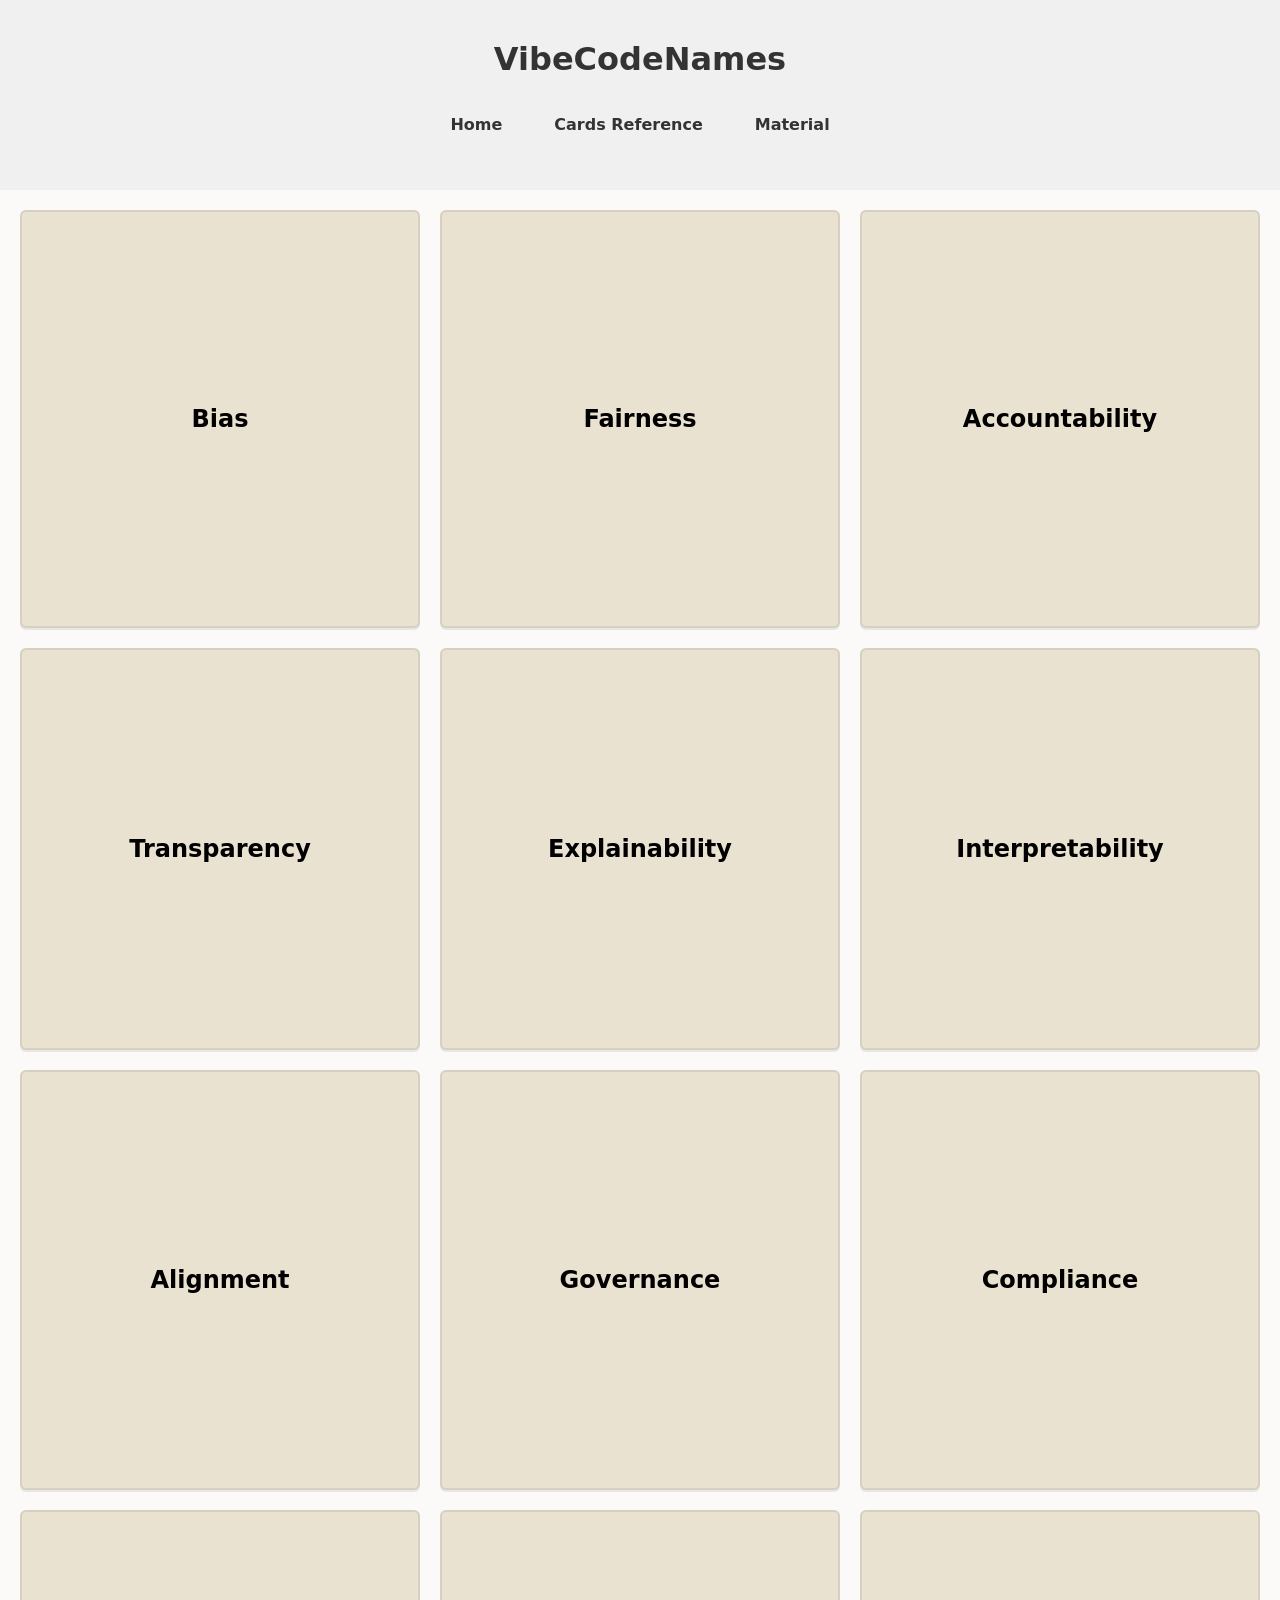
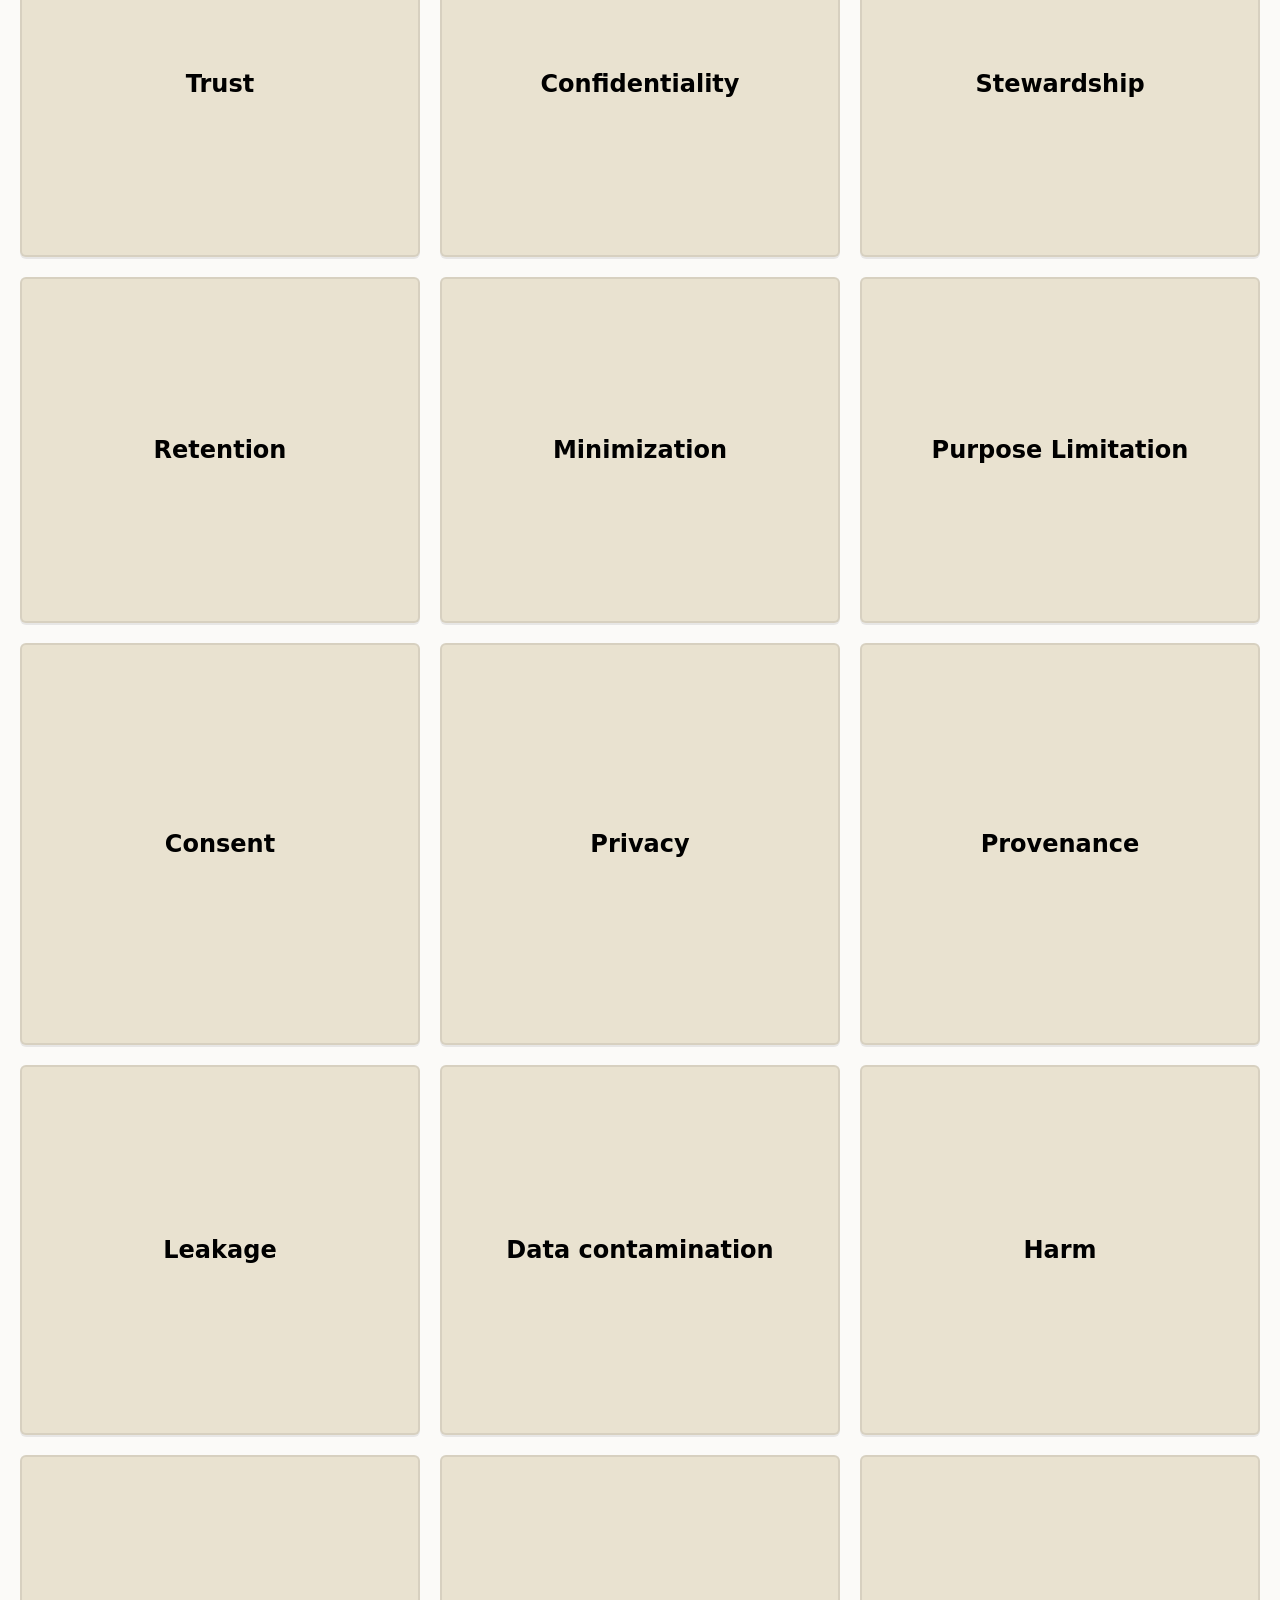
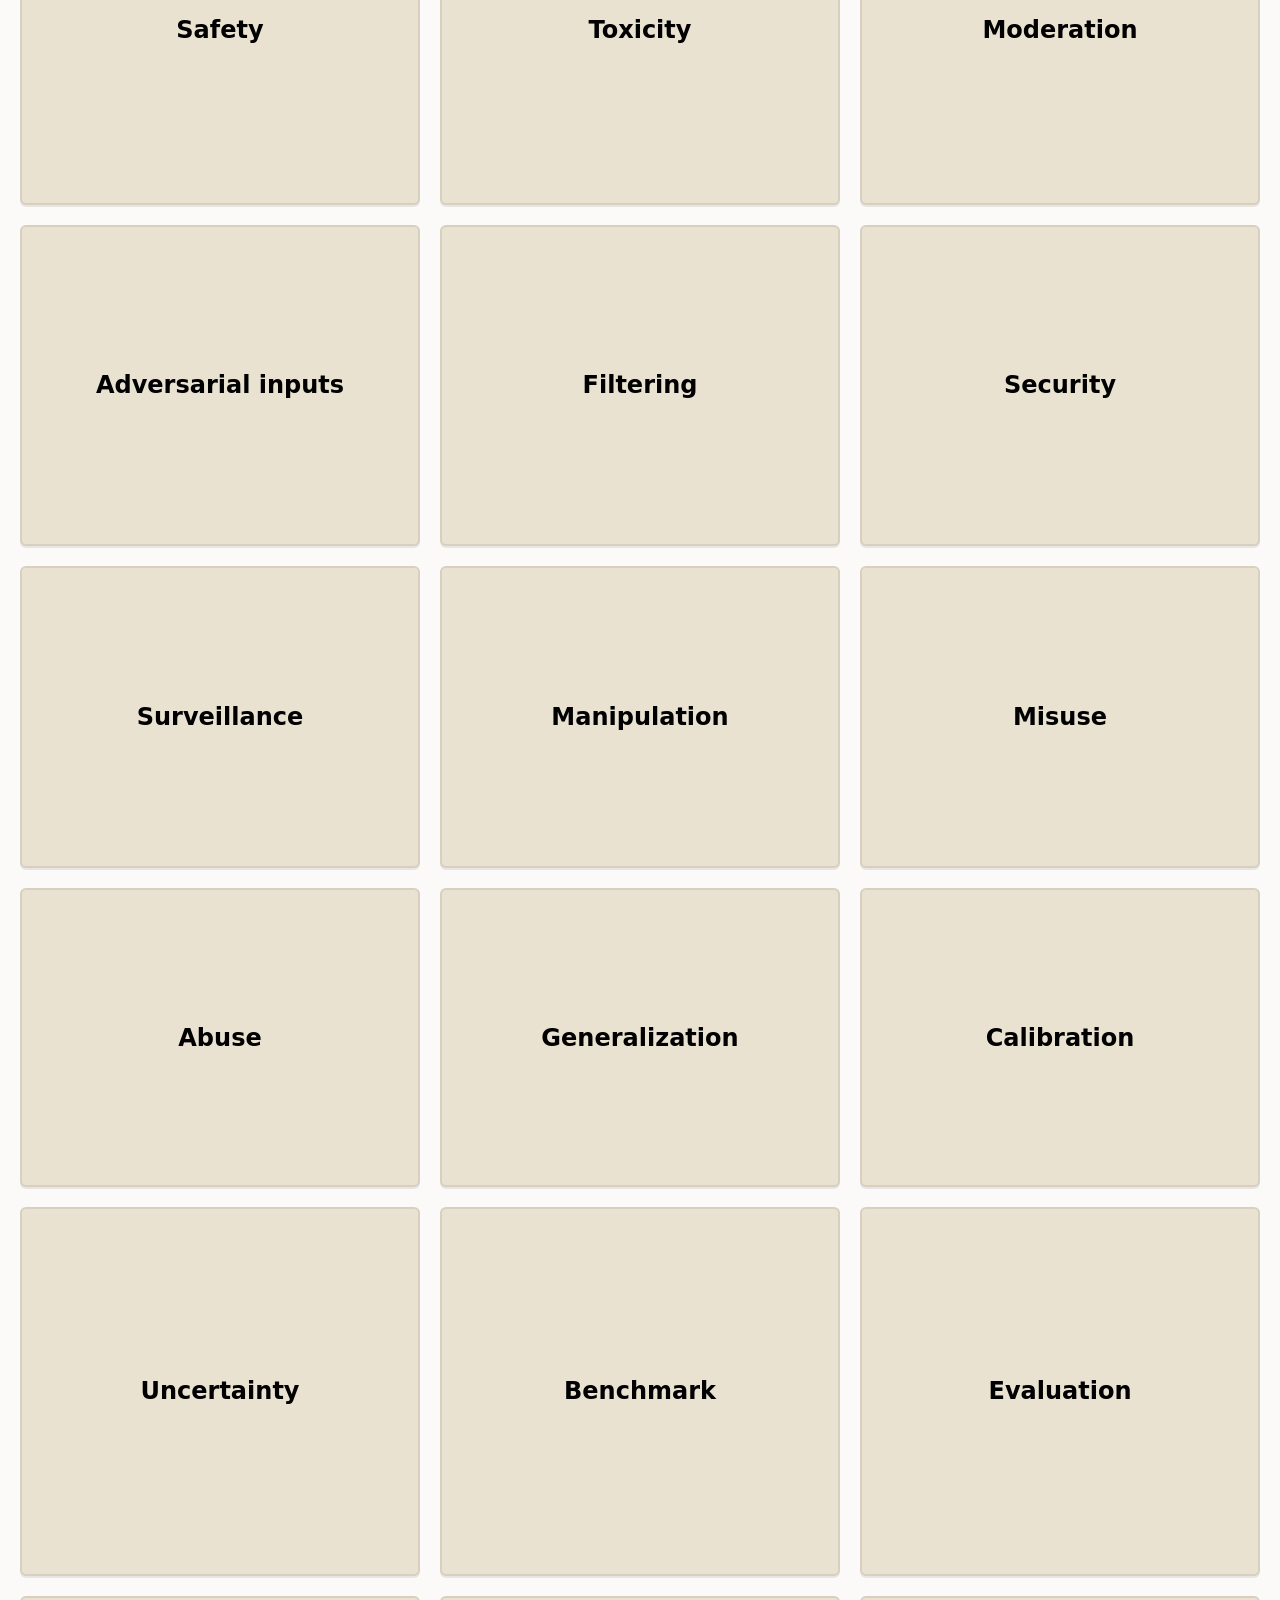
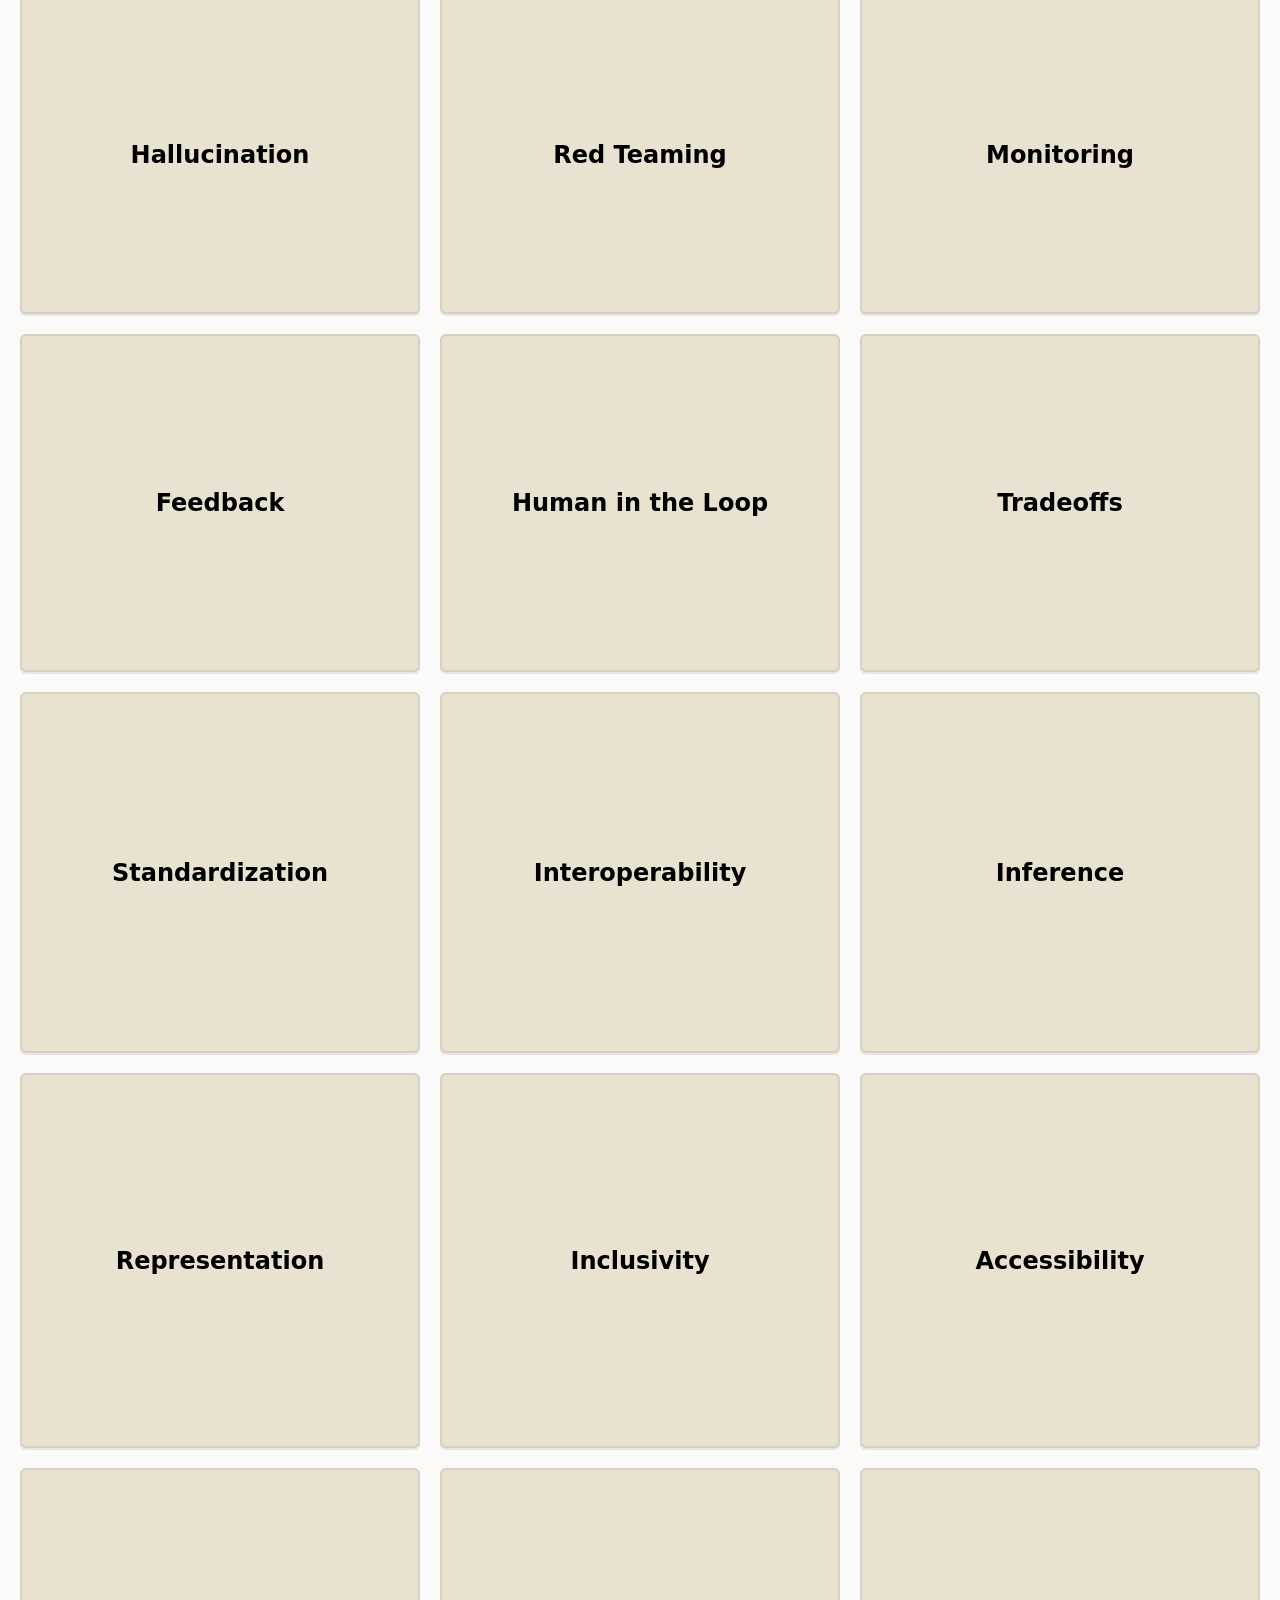
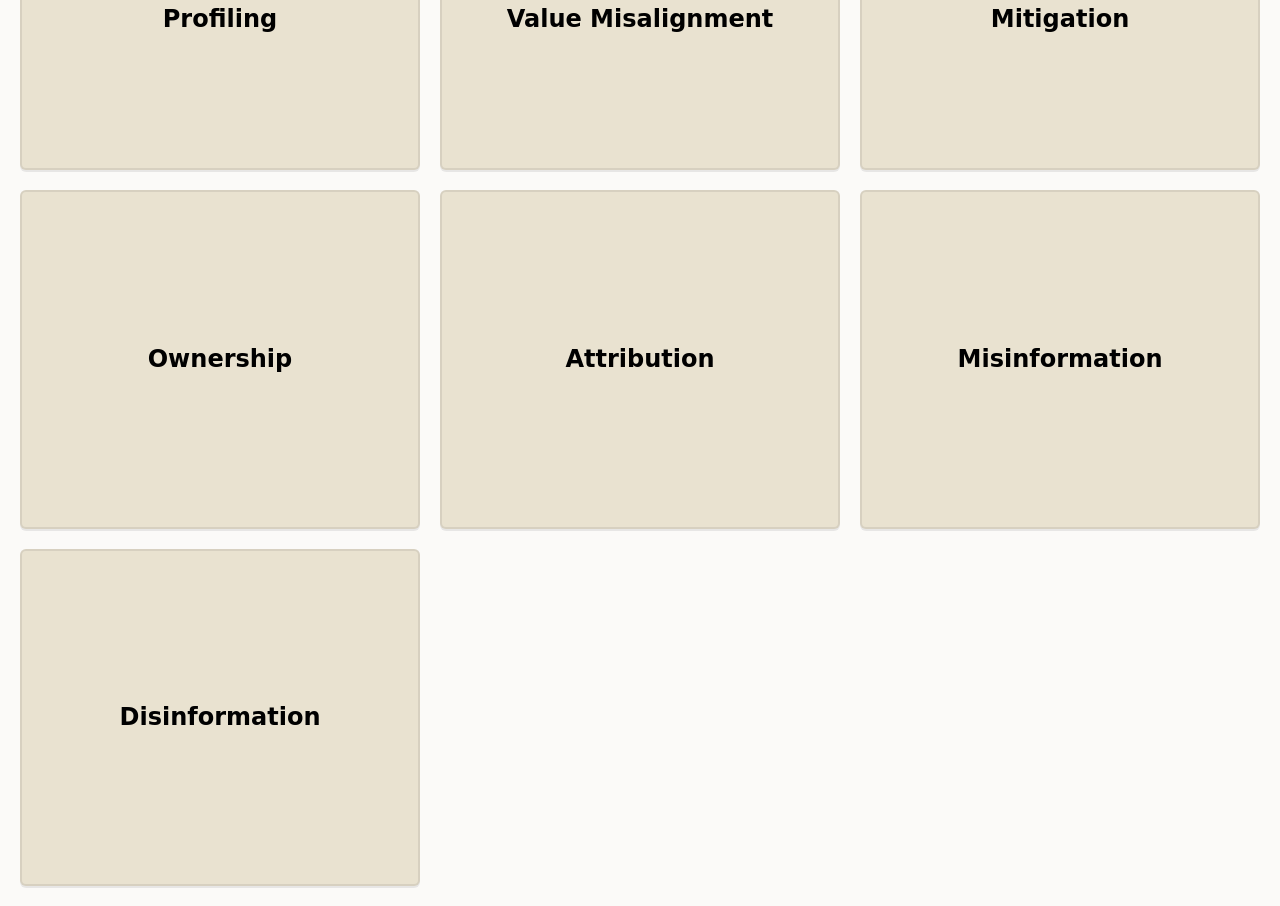
==== commit 270017c2: "add a few more references" ====
--- a/cards.html
+++ b/cards.html
@@ -958,7 +958,9 @@
             <p class="word-question">How would you want different social groups to be represented? Accurately relating to the proportions in the real world, or some ideal world? (e.g., men and women split 50/50 in every profession, or more true to real life?)</p>
             <h3>Further Reading</h3>
             <ul>
-                
+                <li><a href="https://journals.sagepub.com/doi/full/10.1089/big.2016.0054" target="_blank">Diversity in Big Data: A Review</a> (journals.sagepub.com)</li>
+<li><a href="https://data.europa.eu/apps/data-visualisation-guide/representing-people" target="_blank">Representing people</a> (data.europa.eu)</li>
+
             </ul>
         </div>
     </div>
@@ -1038,7 +1040,8 @@
             <p class="word-question">What would be an example of value misalignment, and how could this issue be fixed?</p>
             <h3>Further Reading</h3>
             <ul>
-                
+                <li><a href="https://cdn.aaai.org/ocs/ws/ws0404/15216-68330-1-PB.pdf" target="_blank">Value Alignment or Misalignment — What Will Keep Systems Accountable?</a> (cdn.aaai.org)</li>
+
             </ul>
         </div>
     </div>
@@ -1057,7 +1060,8 @@
             <p class="word-question">Who should decide what the risks and harms are, and what is “good”?</p>
             <h3>Further Reading</h3>
             <ul>
-                
+                <li><a href="https://direct.mit.edu/tacl/article/doi/10.1162/tacl_a_00041/43452/Data-Statements-for-Natural-Language-Processing" target="_blank">Data Statements for Natural Language Processing: Toward Mitigating System Bias and Enabling Better Science</a> (direct.mit.edu)</li>
+
             </ul>
         </div>
     </div>
@@ -1076,7 +1080,8 @@
             <p class="word-question">When you give a prompt to an AI model, who owns the rights to the answer it produces?</p>
             <h3>Further Reading</h3>
             <ul>
-                
+                <li><a href="https://www.mdpi.com/2078-2489/12/11/465" target="_blank">Data Ownership: A Survey</a> (www.mdpi.com)</li>
+
             </ul>
         </div>
     </div>
--- a/cards.css
+++ b/cards.css
@@ -3,6 +3,13 @@
     grid-template-columns: repeat(auto-fit, minmax(400px, 1fr));
     gap: 20px;
     padding: 20px;
+}
+
+@media screen and (max-width: 768px) {
+    #cards-container {
+        grid-template-columns: 1fr;
+        padding: 10px;
+    }
 }
 
 .card {
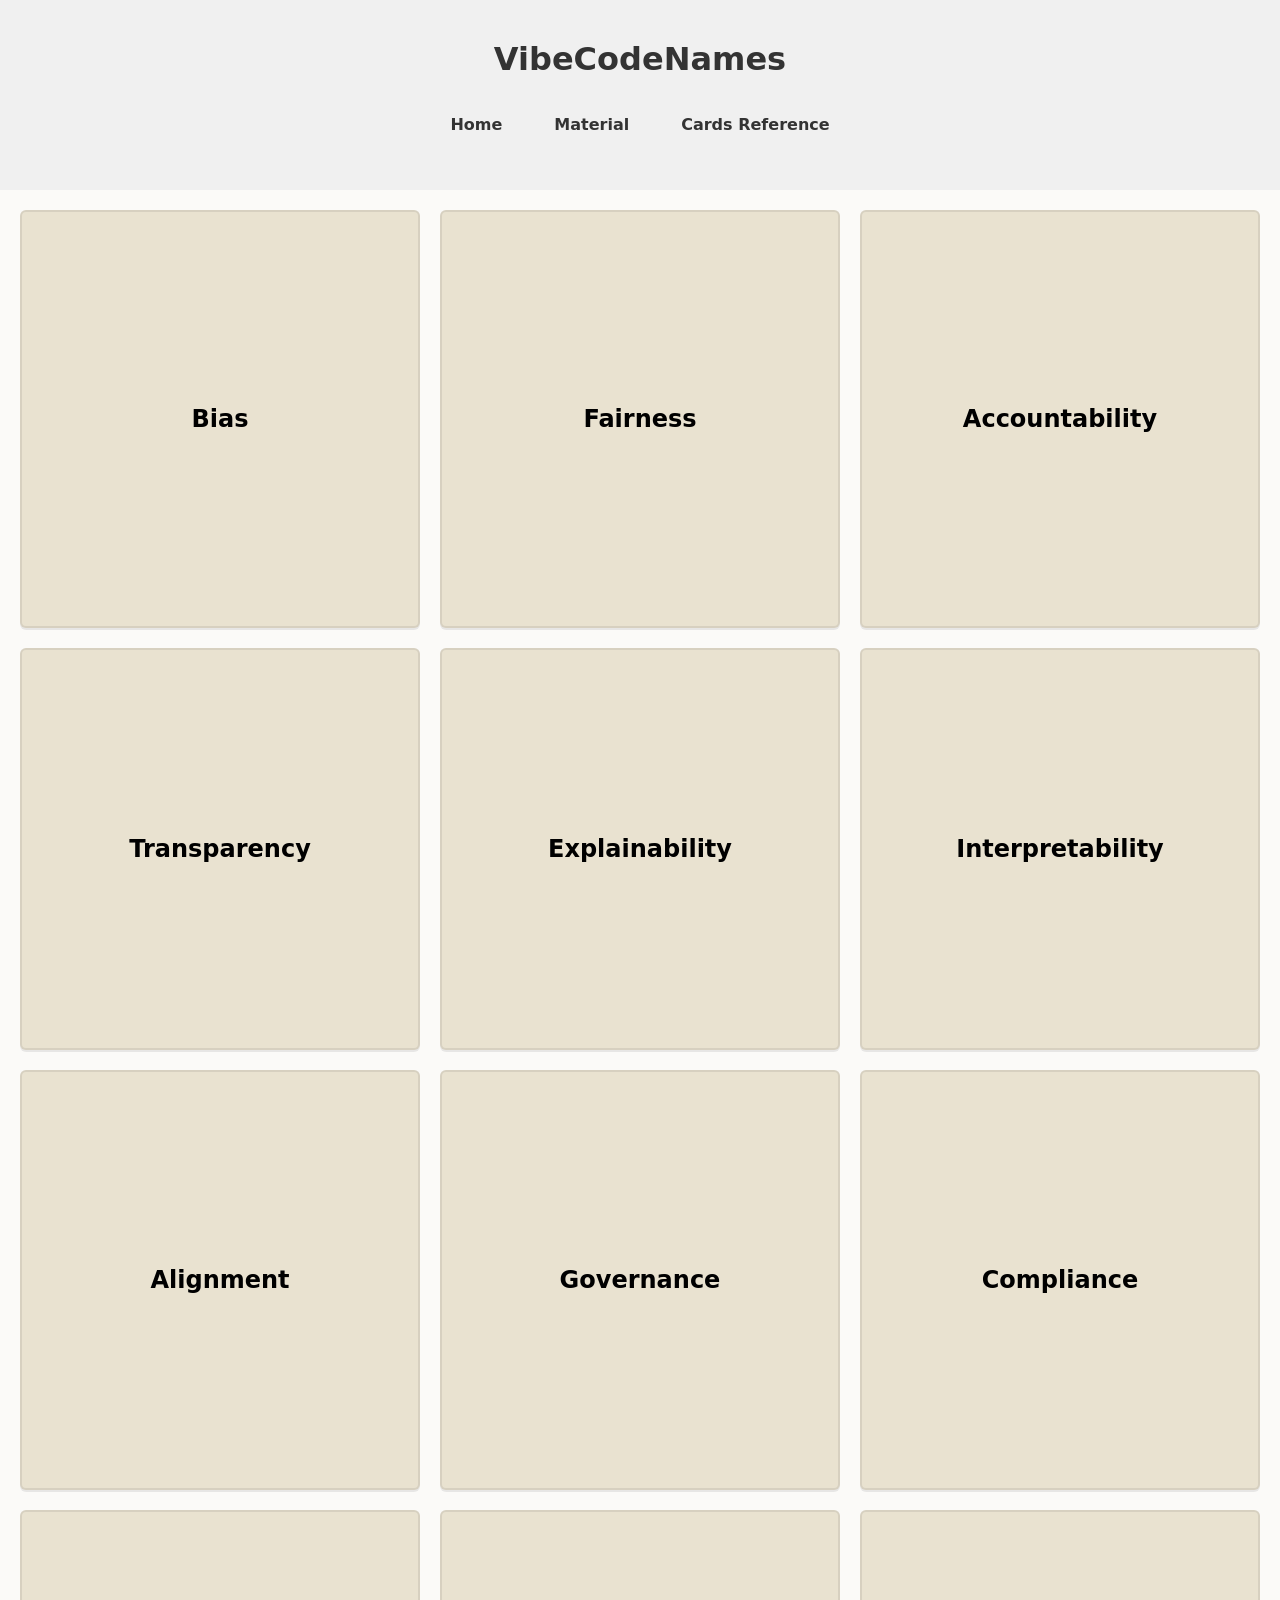
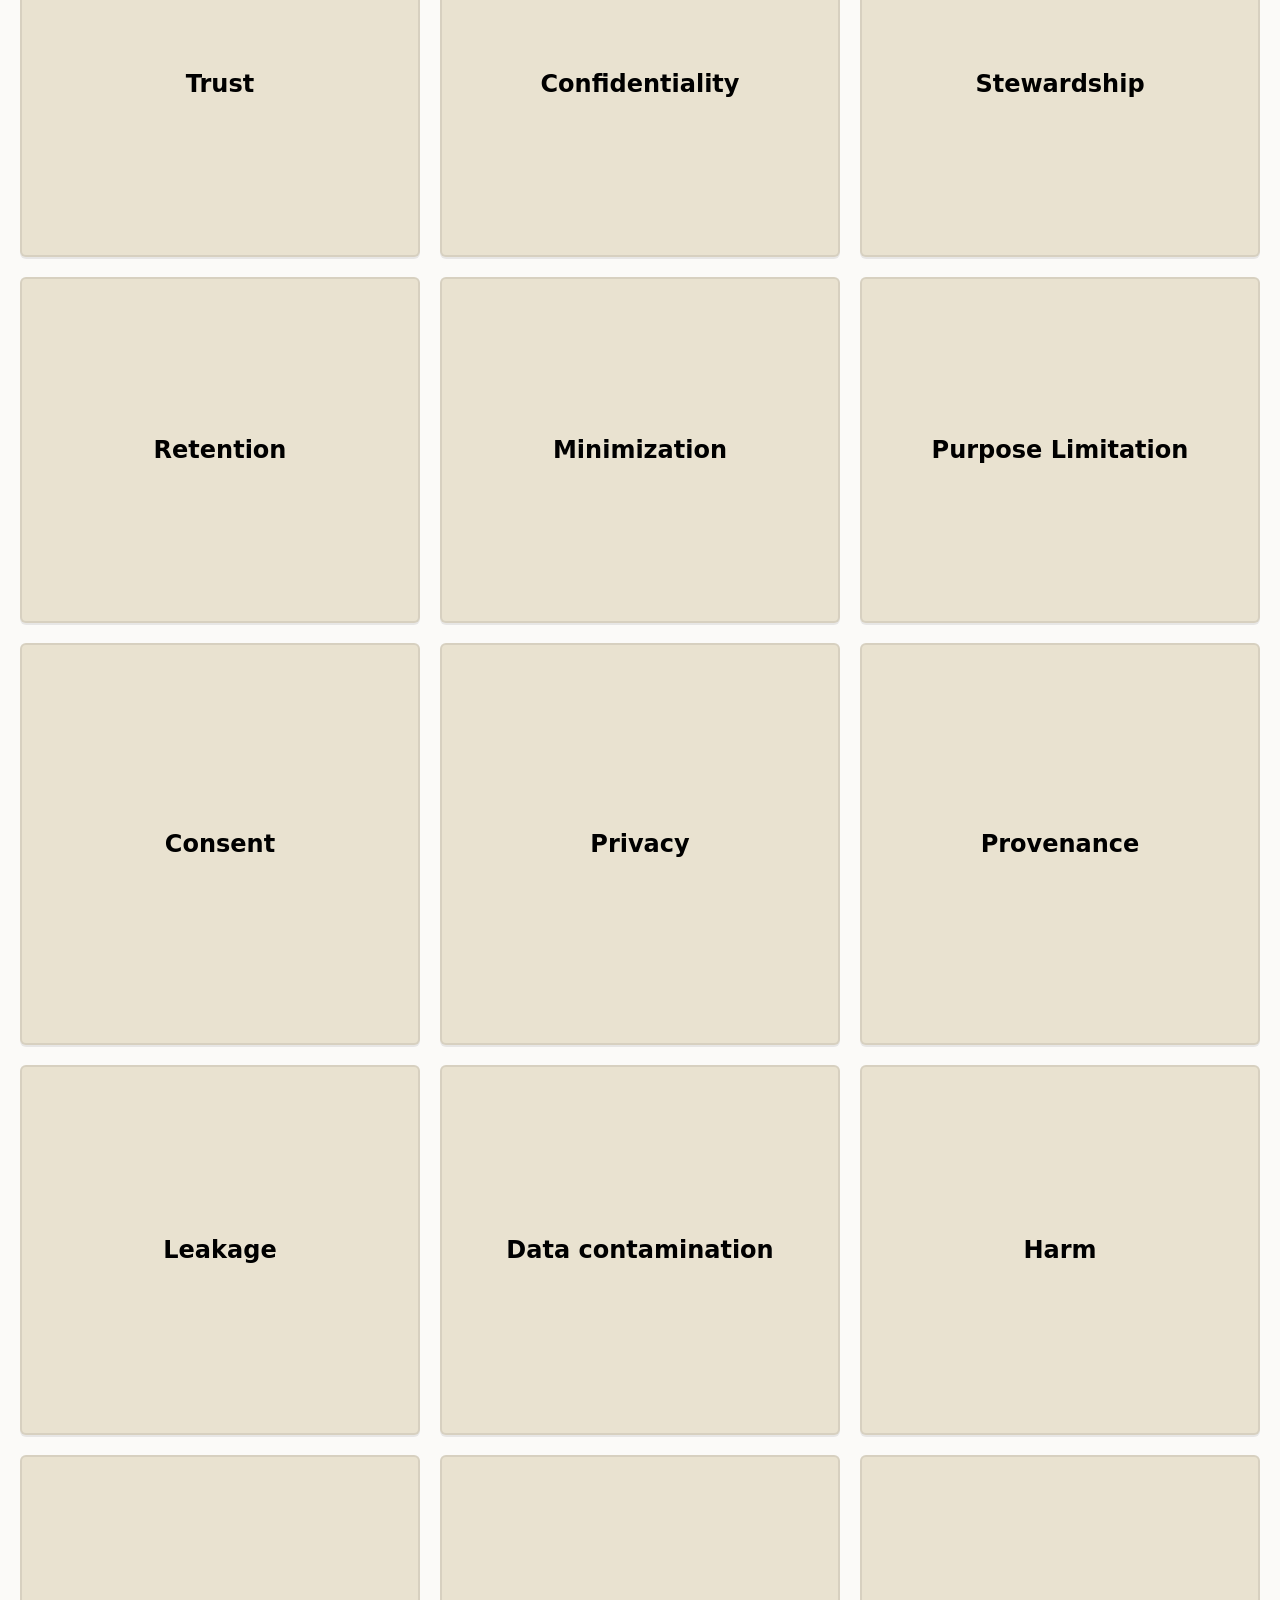
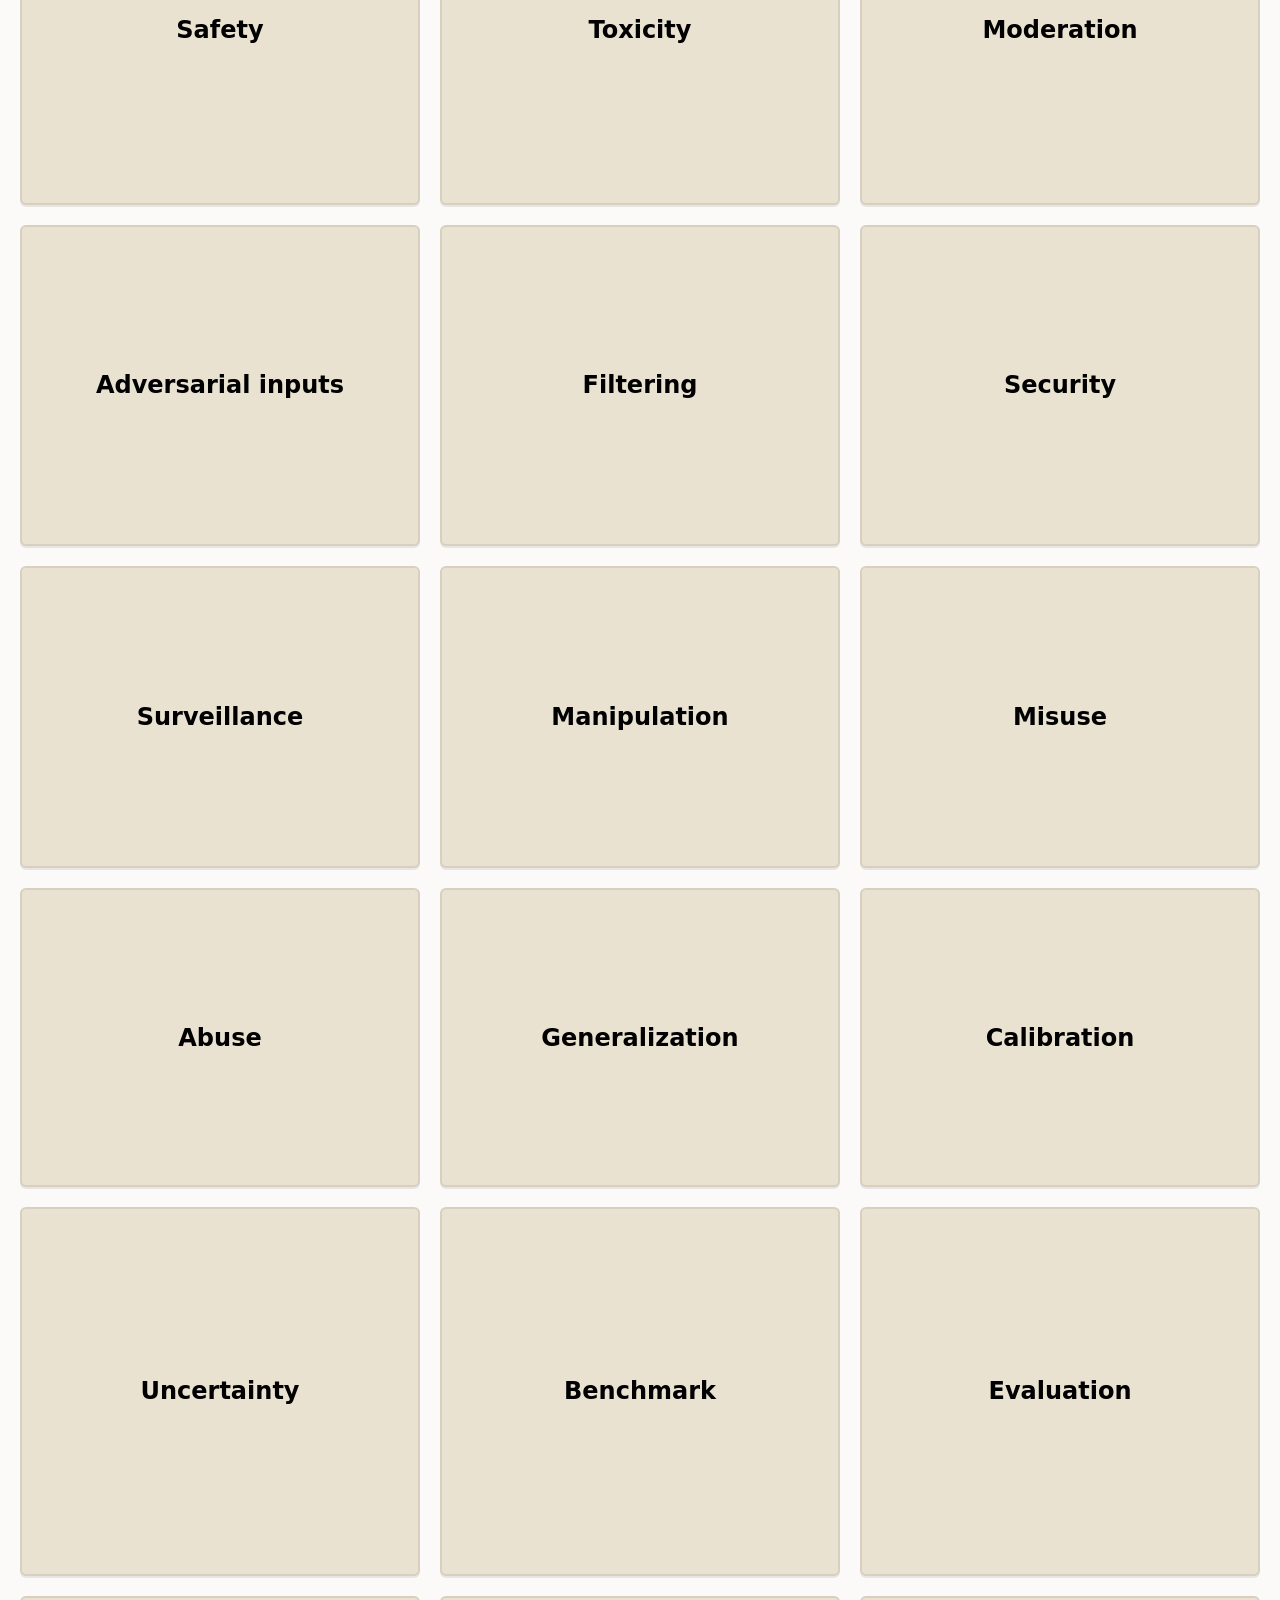
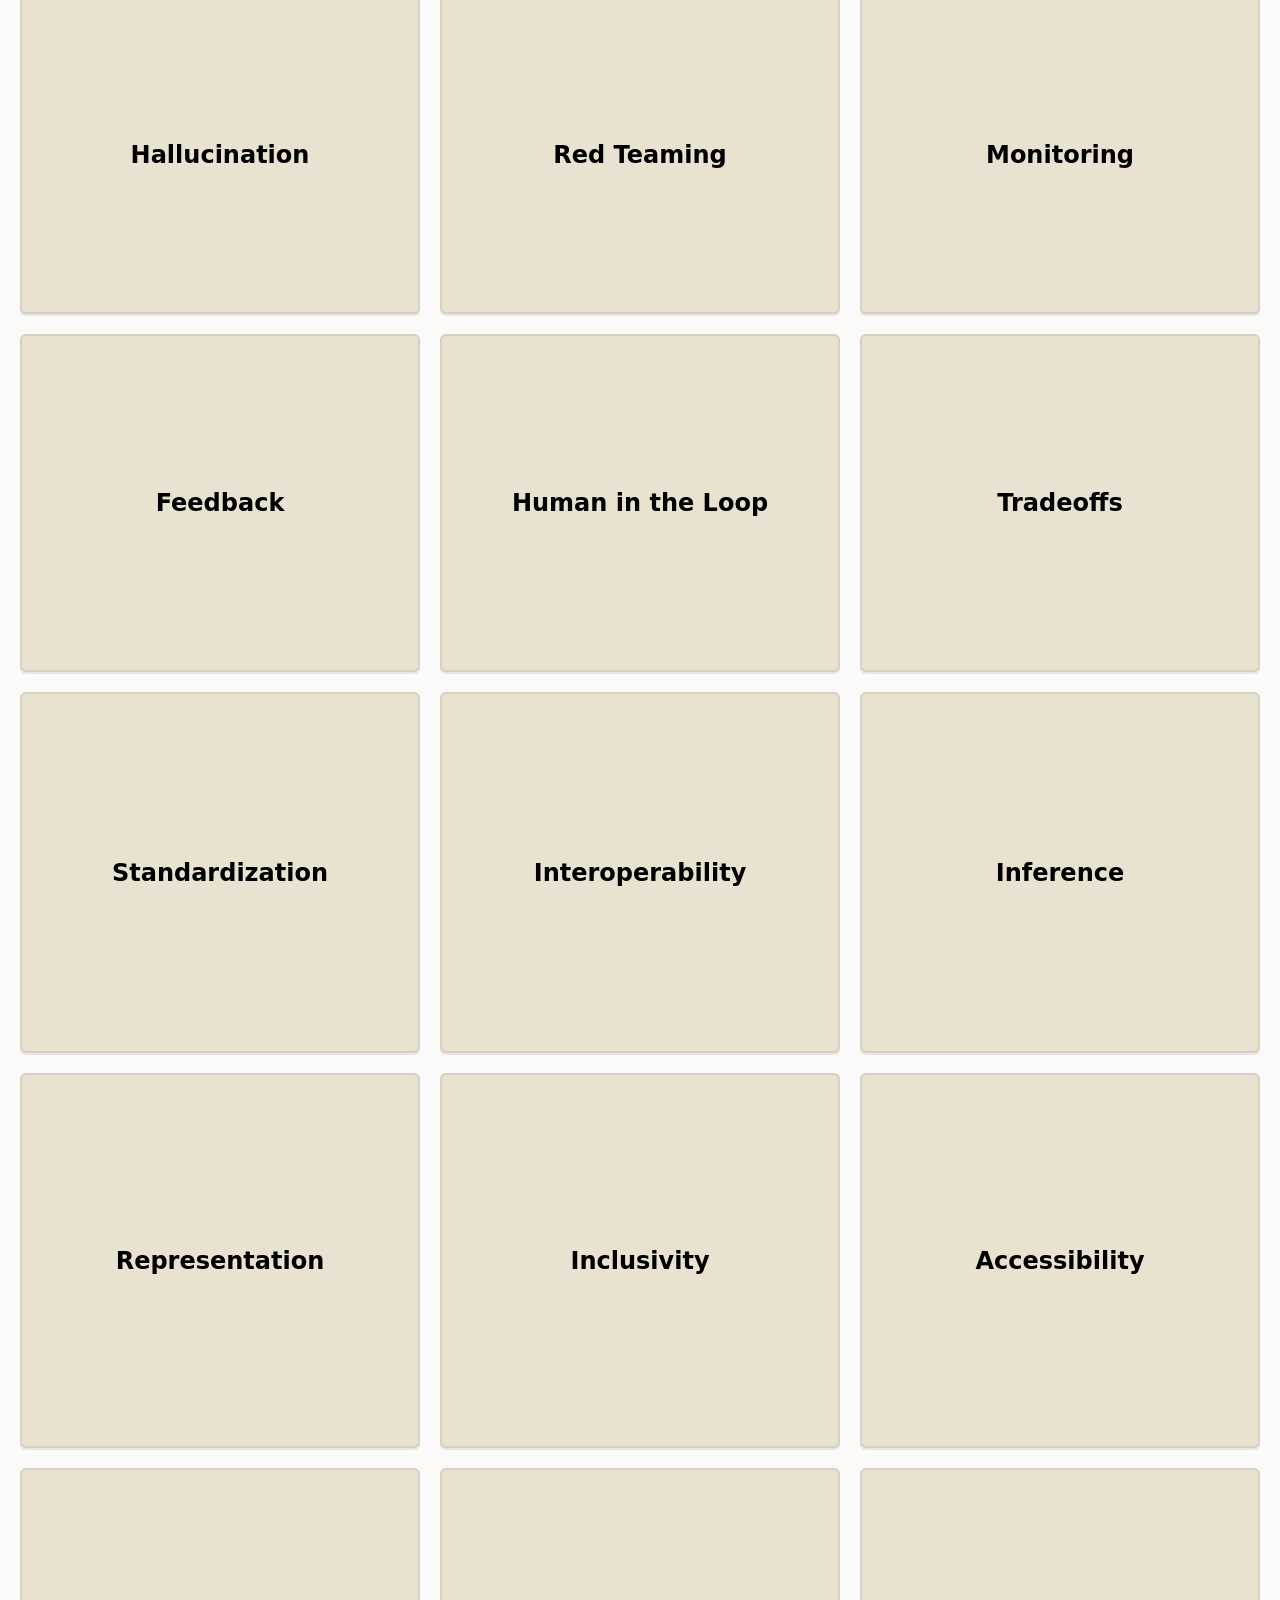
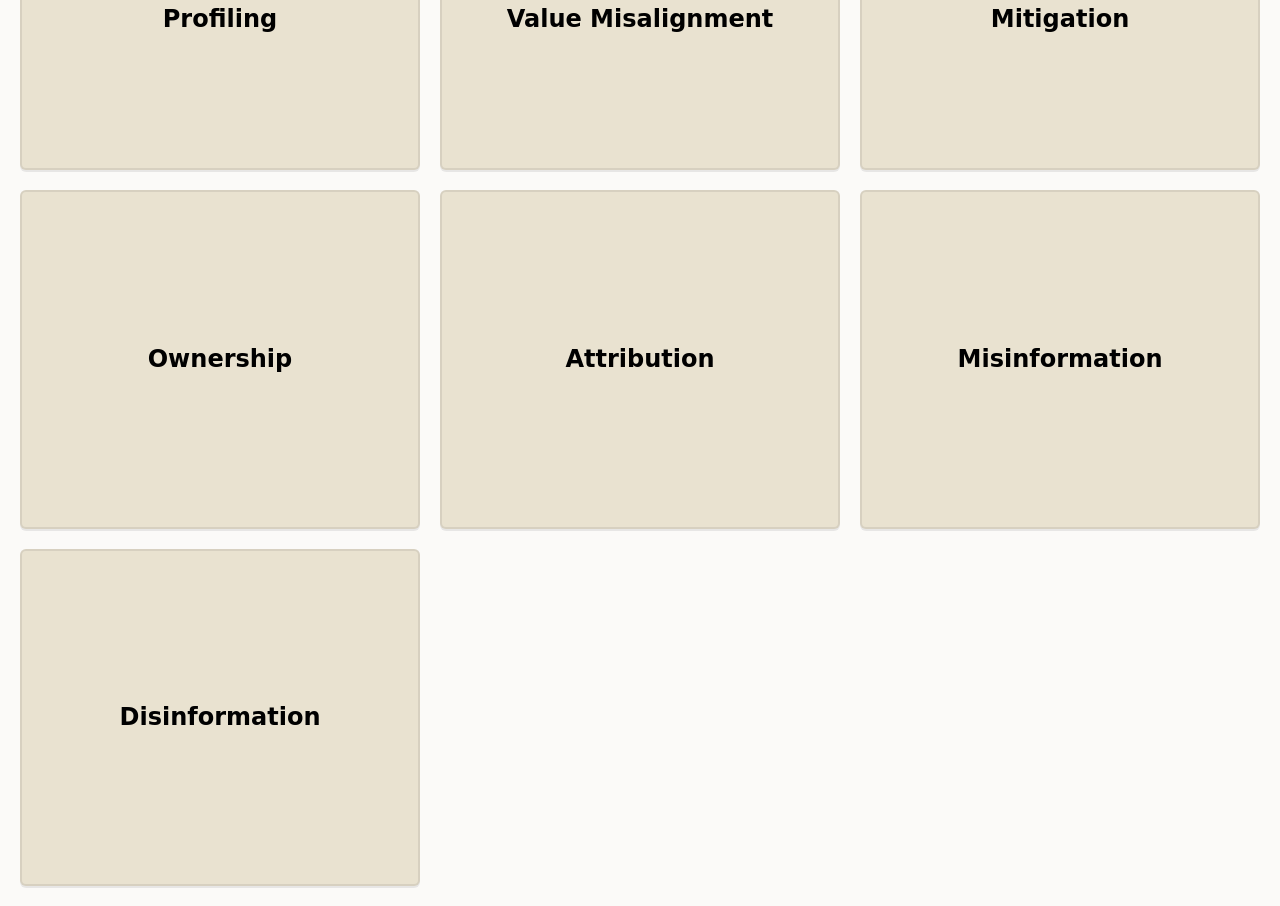
==== commit d3f53679: "update" ====
--- a/cards.html
+++ b/cards.html
@@ -16,8 +16,8 @@
         <nav>
             <ul>
                 <li><a href="index.html">Home</a></li>
+                <li><a href="material.html">Material</a></li>
                 <li><a href="cards.html">Cards Reference</a></li>
-                <li><a href="material.html">Material</a></li>
             </ul>
         </nav>
     </header>
--- a/styles.css
+++ b/styles.css
@@ -64,11 +64,13 @@
         text-align: center;
     }
 
+
     p {
         max-width: 800px;
-        margin: 20px auto;
-        line-height: 1.6;
-        text-align: center;
+        width: fit-content;
+        margin: 0 auto;
+        text-align: left;
+        line-height: 1.5;
     }
 
 
